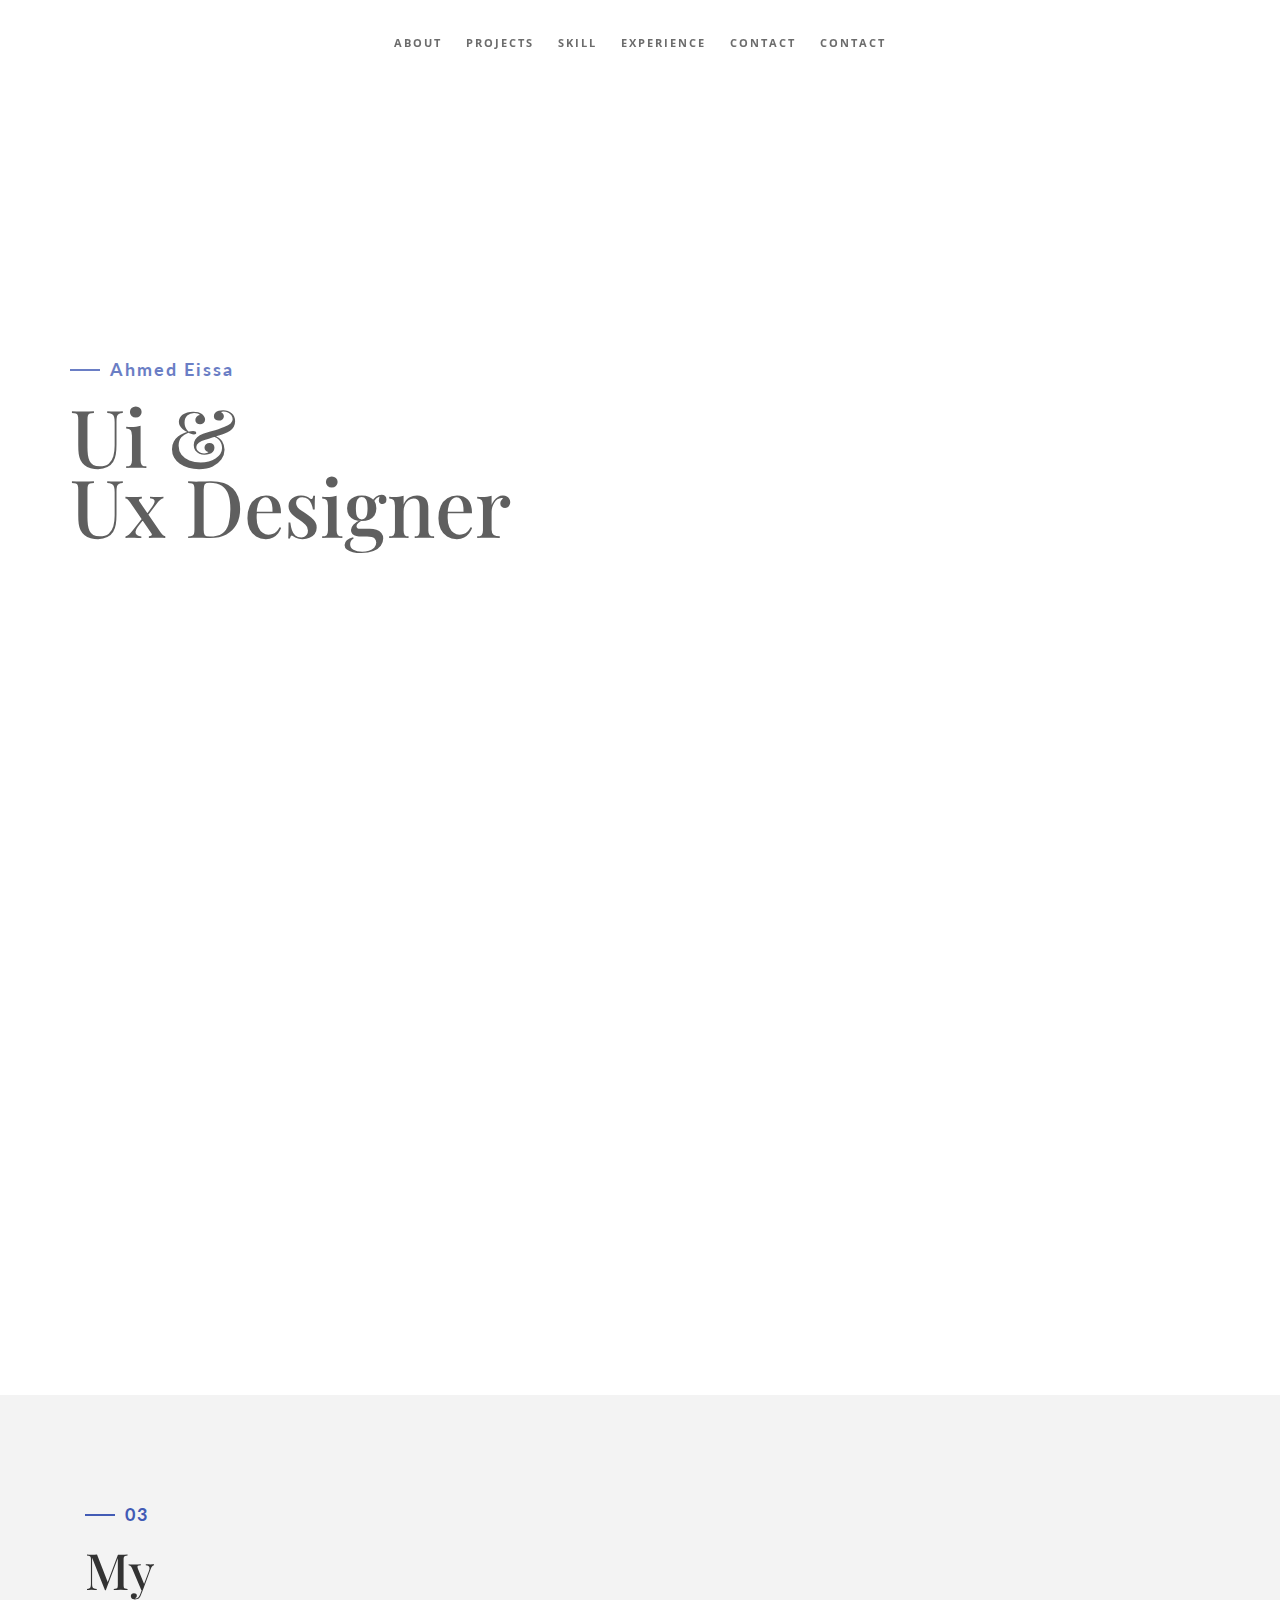
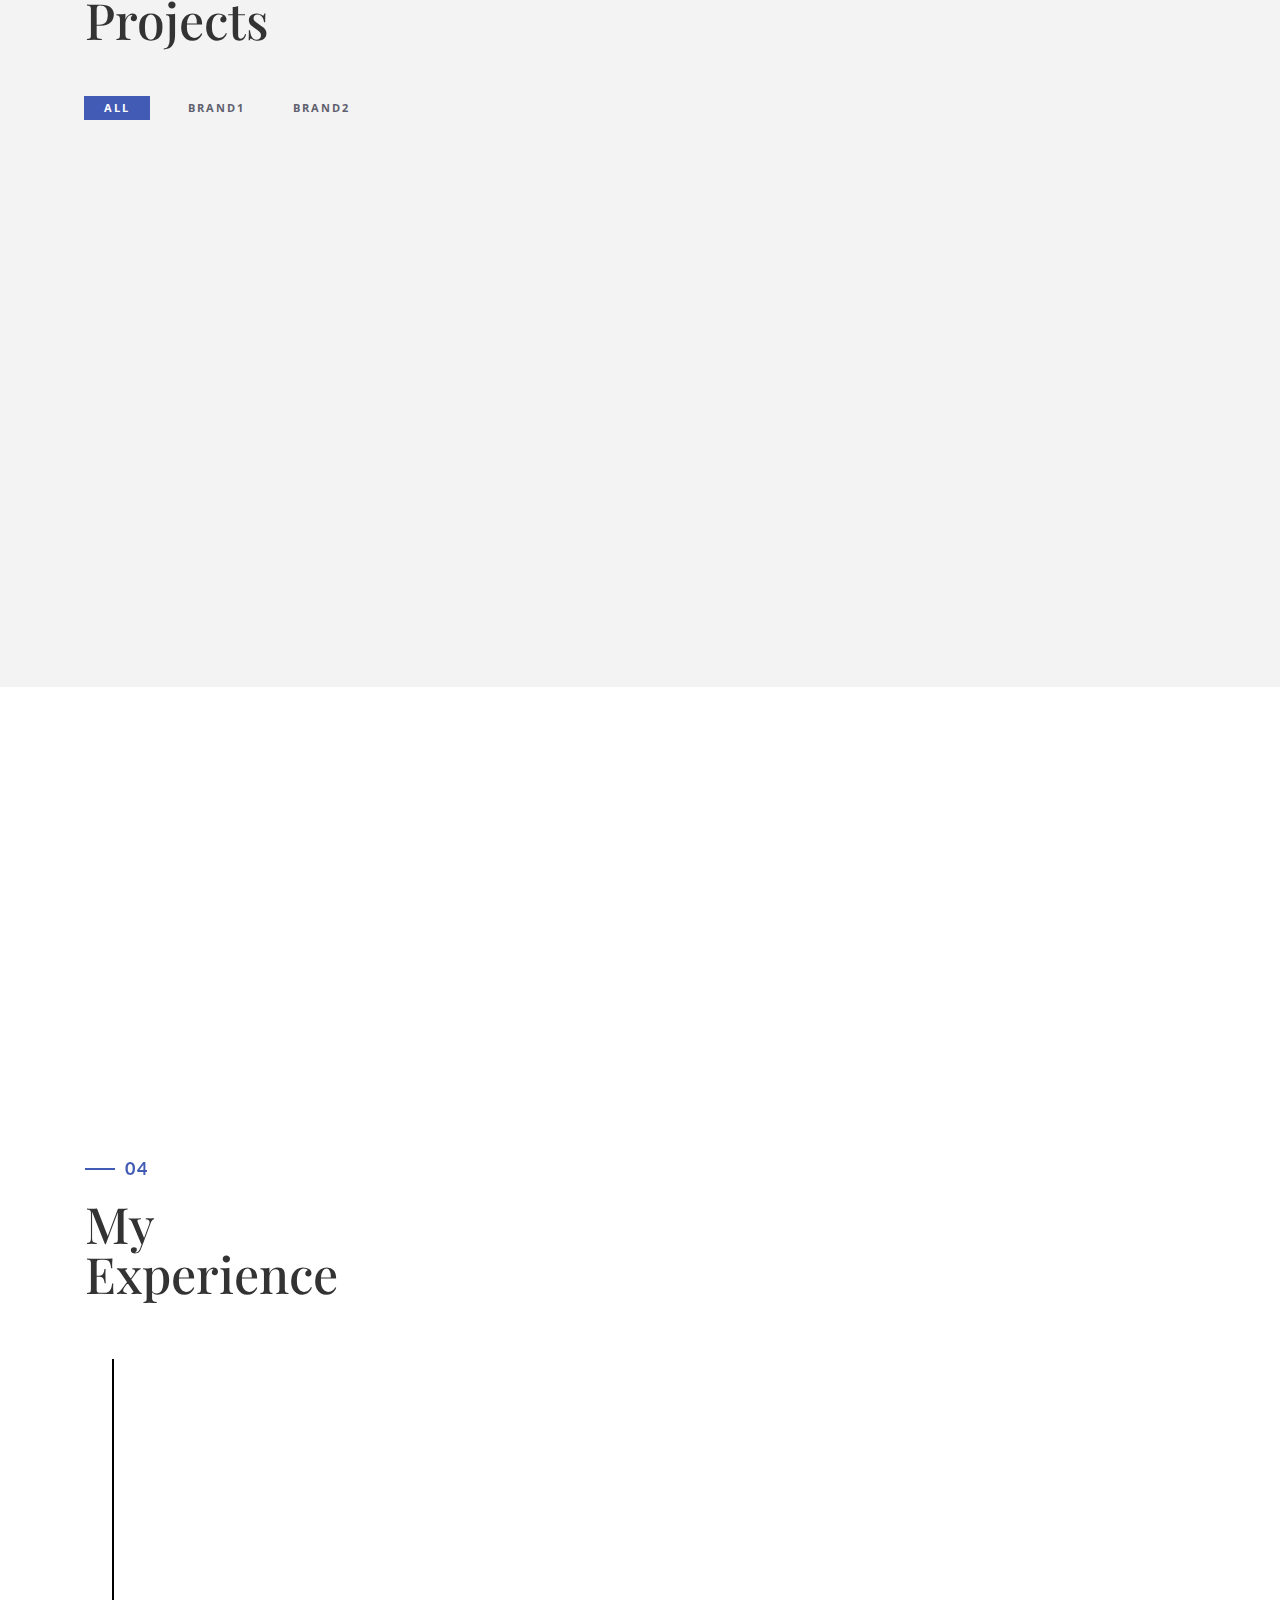
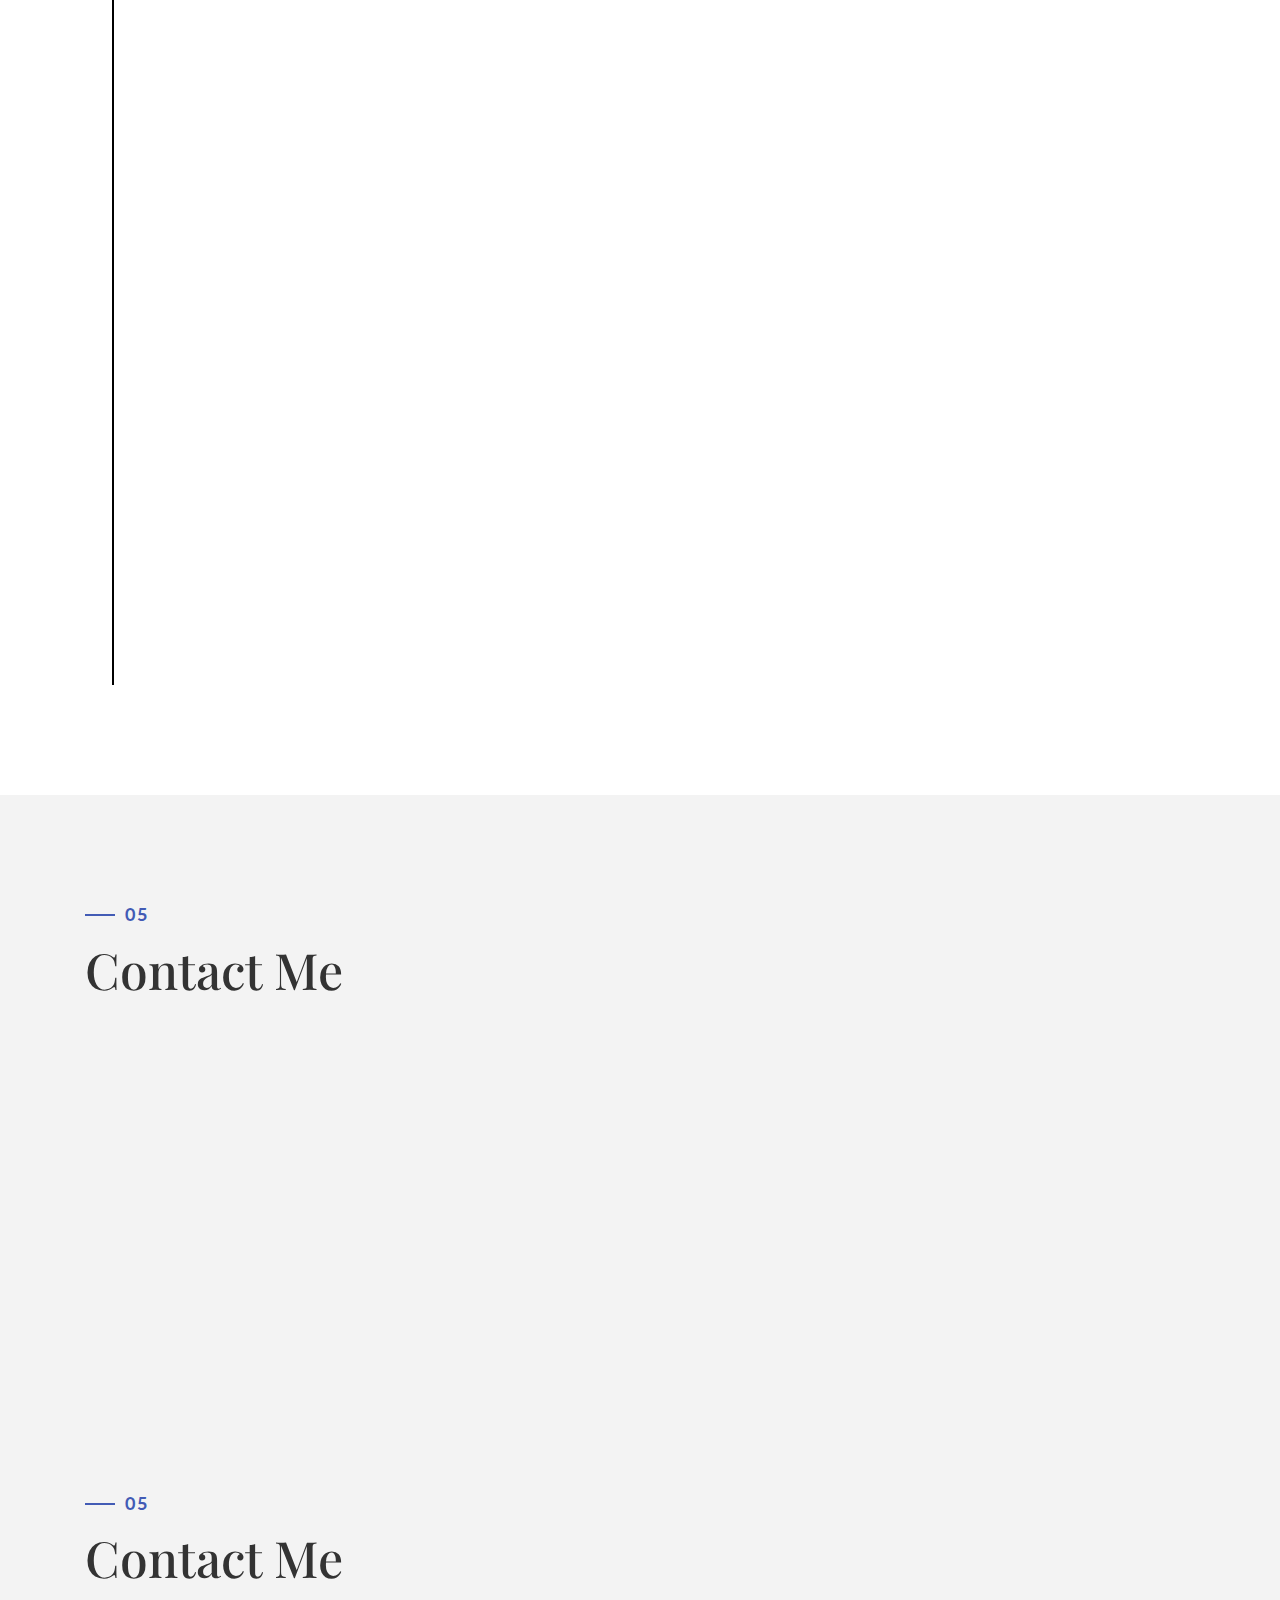
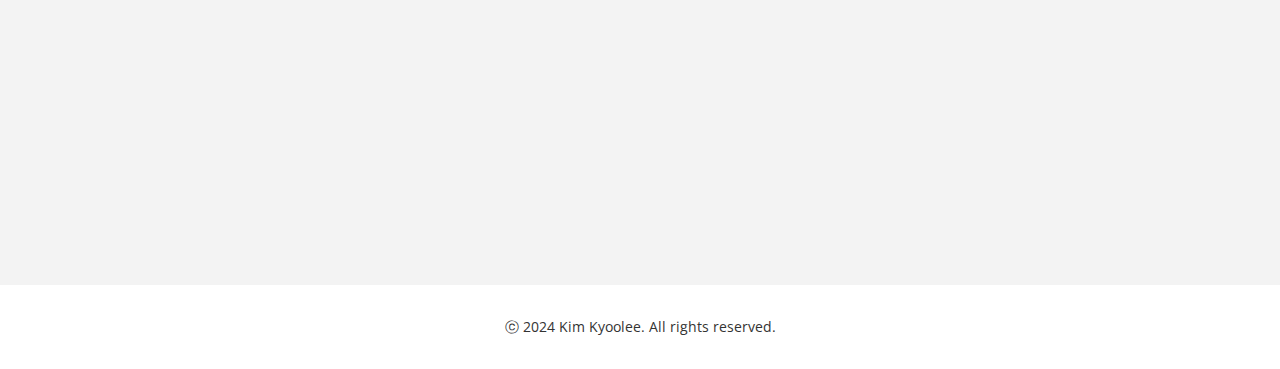
==== index.html @ 6d85e1d6 "Add files via upload" ====
<!DOCTYPE html>
<html lang="en">

<head>
    <meta charset="utf-8">
    <meta http-equiv="X-UA-Compatible" content="IE=edge">
    <meta name="viewport" content="width=device-width, initial-scale=1">
    <title>규리's portpolio</title>
    <link rel="icon" href="img/favicon.ico" type="image/x-icon">
    <!-- Bootstrap -->
    <link href="css/bootstrap.min.css" rel="stylesheet">
    <link href="ionicons/css/ionicons.min.css" rel="stylesheet">
    <link href="css/animate.min.css" rel="stylesheet">
    <link href="css/aos.css" rel="stylesheet">
    <!-- main style -->
    <link href="css/style.css" rel="stylesheet">
    <!-- HTML5 shim and Respond.js for IE8 support of HTML5 elements and media queries -->
    <!-- WARNING: Respond.js doesn't work if you view the page via file:// -->
    <!--[if lt IE 9]>
      <script src="https://oss.maxcdn.com/html5shiv/3.7.3/html5shiv.min.js"></script>
      <script src="https://oss.maxcdn.com/respond/1.4.2/respond.min.js"></script>
    <![endif]-->
</head>

<body>

    <!-- Preloader -->
    <div id="preloader">
        <div id="status">

            <div class="preloader" aria-busy="true" aria-label="Loading, please wait." role="progressbar">
            </div>

        </div>
    </div>
    <!-- ./Preloader -->
    
    <!-- header -->
    <header class="navbar-fixed-top">
        <nav>
            <ul>
                <li><a href="#about">About</a></li>
                <li><a href="#projects">projects</a></li>
                <li><a href="#skill">skill</a></li>
                <li><a href="#experience">experience</a></li>
                <li><a href="#contact">contact</a></li>    
                <li><a href="#contact">contact</a></li>
            </ul>
        </nav>
    </header>
    <!-- ./header -->
    
    <!-- home -->
    <div class="section" id="home" data-stellar-background-ratio="0.5">
        <div class="container">
            <div class="disply-table">
                <div class="table-cell" data-aos="fade-up" data-aos-delay="0">
                    <h4>Ahmed Eissa</h4>
                    <h1>Ui &<br /> Ux Designer</h1> </div>
            </div>
        </div>
    </div>
    <!-- ./home -->
    
    <!-- about -->
    <div class="section" id="about">
        <div class="container">
            <div class="col-md-6" data-aos="fade-up">
                <h4>01</h4>
                <h1 class="size-50">About me</h1>
                <div class="h-50"></div>
                <p>Appropriately maintain standards compliant total linkage with cutting-edge action items. Enthusiastically create seamless synergy rather than excellent value. Quickly promote premium strategic theme areas vis-a-vis.</p>
                <p>Appropriately maintain standards compliant total linkage with cutting-edge action items. Enthusiastically create seamless synergy rather than excellent value.</p>
                <div class="h-50"></div> <img src="img/Signature.svg" width="230" alt="" />
                <div class="h-50"></div>
            </div>
            <div class="col-md-6 about-img-div">
                <div class="about-border" data-aos="fade-up" data-aos-delay=".5"></div>
                <img src="./img/Untitled-1.jpg" width="400" class="img-responsive" alt="" align="right" data-aos="fade-right" data-aos-delay="0" />
                <img src="./img/Untitled-1.jpg" width="400" class="img-responsive" alt="" align="right" data-aos="fade-right" data-aos-delay="0" />
            </div>
        </div>
    </div>
    <!-- ./about -->


    
    <!-- projects -->
    <div class="section" id="projects">
        <div class="container">
            <div class="col-md-12">
                <h4>03</h4>
                <h1 class="size-50">My <br /> Projects</h1> 
            </div>
            <!-- main container -->
            <div class="main-container portfolio-inner clearfix">
                <!-- portfolio div -->
                <div class="portfolio-div">
                    <div class="portfolio">
                        <!-- portfolio_filter -->
                        <div class="categories-grid wow fadeInLeft">
                            <nav class="categories">
                                <ul class="portfolio_filter">
                                    <li><a href="" class="active" data-filter="*">All</a></li>
                                    <li><a href="" data-filter=".brand1">Brand1</a></li>
                                    <li><a href="" data-filter=".brand2">Brand2</a></li>
                                </ul>
                            </nav>
                        </div>
                        <!-- portfolio_filter -->
                        
                        <!-- portfolio_container -->
                        <div class="no-padding portfolio_container clearfix" data-aos="fade-up">
                            <!-- single work -->
                            <div class="col-md-12 brand1">
								<div class="col-md-4 col-sm-6">
									<div class="portfolio_item"> <img src="./img/brand01_hover.jpg" alt="image" class="img-responsive" />
										
									</div>
								</div>

								<div class="col-md-8 col-sm-6">
									<div class="portfolio_item"> 
										<div class="portfolio_item">
											<div class="portfolio-border clearfix">
												<div class="item_info">
													<h3>다원학</h3>
                                                    <span class="item_01">아시아 프리미엄 티 브랜드</span>
													<p>차 특유의 정적인 이미지를 트랜디하게 재구성한 차 브랜드입니다.</p>
													<div class="project_btn_box">
                                                        <a href="#" target="_blank" class="project_btn">Web Site</a>
													<a href="#" target="_blank" class="project_btn">BI&amp;BX Guide</a>
													<a href="#" target="_blank" class="project_btn">Web Guide</a>
													<a href="#" target="_blank" class="project_btn">E-Book</a>
													</div>
												</div>
											</div>
										</div>
									</div>
								</div>                          
							</div>
							<!-- end single work -->
							
							<!-- single work -->
							<div class="col-md-12 brand2">
                            
								<div class="col-md-4 col-sm-6">
									<div class="portfolio_item"> <img src="./img/brand02_hover.jpg" alt="image" class="img-responsive" />
										
									</div>
								</div>
								
								<div class="col-md-8 col-sm-6">
									<div class="portfolio_item"> 
										<div class="portfolio_item">
											<div class="portfolio-border clearfix">
												<div class="item_info">
													<h3>Brand2</h3>
                                                    <span class="item_02">부산 디저트 페스티벌</span>
													<p>부산시의 다채로운 디저트를 홍보하기 위한 축제입니다.</p>
													<div class="project_btn_box">
                                                        <a href="#" target="_blank" class="project_btn">Web Site</a>
													<a href="#" target="_blank" class="project_btn">BI&amp;BX Guide</a>
													<a href="#" target="_blank" class="project_btn">Web Guide</a>
                                                    <a href="#" target="_blank" class="project_btn">E-Book</a>
													</div>
												</div>
											</div>
										</div>
									</div>
								</div>
                            </div>
							<!-- end single work -->
                            
                        </div>
                        <!-- end portfolio_container -->
                    </div>
                    <!-- portfolio -->
                </div>
                <!-- end portfolio div -->
            </div>
            <!-- end main container -->
        </div>
    </div>
    <!-- ./projects -->
    <!-- skill -->
    <div class="section" id="skill">
        <div class="container">
            <div class="col-md-12" data-aos="fade-up">
                <h4>02</h4>
                <h1 class="size-50">Skill</h1>
                <div class="h-50"></div>
            </div>
            <div class="col-md-3" data-aos="fade-up">
                <div class="chart" data-percent="95" data-aos="fade-up" data-aos-duration="1000">
                    <span class="title"><b>95%</b> <br> Photoshop</span>
                </div>
            </div>
            <div class="col-md-3" data-aos="fade-up">
                <div class="chart" data-percent="95" data-aos="fade-up" data-aos-duration="1000">
                    <span class="title"><b>95%</b> <br> Illustrator</span>
                </div>
            </div>
            <div class="col-md-3" data-aos="fade-up">
                <div class="chart" data-percent="95" data-aos="fade-up" data-aos-duration="1000">
                    <span class="title"><b>90%</b> <br> InDesign</span>
                </div>
            </div>
            <div class="col-md-3" data-aos="fade-up">
                <div class="chart" data-percent="95" data-aos="fade-up" data-aos-duration="1000">
                    <span class="title"><b>80%</b> <br> PremirePro</span>
                </div>
            </div>
            <div class="col-md-3" data-aos="fade-up">
                <div class="chart" data-percent="95" data-aos="fade-up" data-aos-duration="1000">
                    <span class="title"><b>95%</b> <br> HTML5</span>
                </div>
            </div>
            <div class="col-md-3" data-aos="fade-up">
                <div class="chart" data-percent="95" data-aos="fade-up" data-aos-duration="1000">
                    <span class="title"><b>87%</b> <br> CSS3</span>
                </div>
            </div>
        </div>
    </div>
    <!-- ./skill -->
    <!-- experience  -->
    <div class="section" id="experience">
        <div class="container">
            <div class="col-md-12">
                <h4>04</h4>
                <h1 class="size-50">My <br /> Experience</h1>
                <div class="h-50"></div>
            </div>
            <div class="col-md-12">
                <ul class="timeline">
                    <li class="timeline-event" data-aos="fade-up">
                        <label class="timeline-event-icon"></label>
                        <div class="timeline-event-copy">
                            <p class="timeline-event-thumbnail">2024.05.16 - 2024.10.25</p>
                            <h3>나래디자인학원</h3>
                            <p><strong>UI/UX 웹디자인과정 수강</strong>
                                <br>졸업 후 평소 관심사에 따라 나래 디자인 학원에서 기초적인 브랜딩 및 웹 퍼블리싱 과정을 수료하였습니다.</p>
                        </div>
                    </li>
                    <li class="timeline-event" data-aos="fade-up" data-aos-delay=".2">
                        <label class="timeline-event-icon"></label>
                        <div class="timeline-event-copy">
                            <p class="timeline-event-thumbnail">2024.02.21</p>
                            <h3>동명대학교 미디어학부 수석 졸업</h3>
                            <p><strong>UI/UX 웹디자인과정 수강</strong>
                                <br>졸업 후 평소 관심사에 따라 나래 디자인 학원에서 기초적인 브랜딩 및 웹 퍼블리싱 과정을 수료하였습니다.</p>
                        </div>
                    </li>
                    <li class="timeline-event" data-aos="fade-up" data-aos-delay=".4">
                        <label class="timeline-event-icon"></label>
                        <div class="timeline-event-copy">
                            <p class="timeline-event-thumbnail">2023.06.01 ~ 12.31</p>
                            <h3>동명대학교 미디어학부 수석 졸업</h3>
                            <p><strong>글로벌콘텐츠학과 졸업</strong>
                                <br>동명대학교 미디어학부 대표로 총장상을 수상하였습니다.</p>
                        </div>
                    </li>
                    <li class="timeline-event" data-aos="fade-up" data-aos-delay=".4">
                        <label class="timeline-event-icon"></label>
                        <div class="timeline-event-copy">
                            <p class="timeline-event-thumbnail">2023.06.01 ~ 12.31</p>
                            <h3>부산 비영리 청년단체 더이상(The 이상)</h3>
                            <p><strong>홍보전략팀 활동</strong>
                                <br>단체 더 이상에서 인스타그램 피드 업로드 및 게시판 관리, 굿즈 제작을 하였습니다.</p>
                        </div>
                    </li>
                </ul>
            </div>
        </div>
    </div>
    <!-- ./experience -->	

        <!-- contact -->
        <div class="section" id="contact">
            <div class="container">
                <div class="col-md-12">
                    <h4>05</h4>
                    <h1 class="size-50">Contact Me</h1>
                    <div class="h-50"></div>
                </div>
                <div class="col-md-4" data-aos="fade-up">
                    <img src="./img/book01.jpg" width="400px" alt="">
                    <h3>Phone Number</h3>
                    <p>+20 5555 569 42</p>
                </div>
                <div class="col-md-4" data-aos="fade-up">
                    <img src="./img/book01.jpg" width="400px" alt="">
                    <h3>Adress</h3>
                    <p>부산광역시 중구 대청로</p>
                </div>
                <div class="col-md-4" data-aos="fade-up">
                    <img src="./img/book01.jpg" width="400px" alt="">
                    <h3>Email</h3>
                    <p>mail@info.me </p>
                </div>

                <div class="col-md-4" data-aos="fade-up">
                    <img src="./img/book01.jpg" width="400px" alt="">
                    <h3>Email</h3>
                    <p>mail@info.me </p>
                </div>
            </div>
        </div>
        <!-- ./contact -->

    <!-- contact -->
    <div class="section" id="contact">
        <div class="container">
            <div class="col-md-12">
                <h4>05</h4>
                <h1 class="size-50">Contact Me</h1>
                <div class="h-50"></div>
            </div>
            <div class="col-md-4" data-aos="fade-up">
                <i class="ion-android-phone-portrait"></i>
                <h3>Phone Number</h3>
                <p>+20 5555 569 42</p>
            </div>
            <div class="col-md-4" data-aos="fade-up">
                <i class="ion-ios-email"></i>
                <h3>Email</h3>
                <p>mail@info.me </p>
            </div>
            <div class="col-md-4" data-aos="fade-up">
                <!-- <i class="ion-android-home"></i> -->
                <h3>김규리</h3>
                <p>부산광역시 중구 대청로</p>
            </div>
        </div>
    </div>
    <!-- ./contact -->

    <!-- footer -->
    <div class="section" id="footer">
        <div class="container">
            <div class="col-md-12">
                <p>ⓒ 2024 Kim Kyoolee. All rights reserved.</p>
            </div>
        </div>
    </div>
    <!-- ./contact -->

    <!-- jQuery -->
    <script src="js/jquery.js"></script>
    <!--  plugins  -->
    <script src="js/bootstrap.min.js"></script>
    <script src="js/plugins.js"></script>
    <script src="js/aos.js"></script>
    <script src="js/jquery.form.js"></script>
    <script src="js/jquery.validate.min.js"></script>
    <script src="js/jquery.easypiechart.min.js"></script><!--차트 제이쿼리 소스-->

    <!--  main script  -->
    <script src="js/custom.js"></script>
</body>

</html>
---- css/style.css ----
/*
* Resume template
* Created by : Ahmed Essa
* website : www.ahmedessa.net
*/


/* Table of Content
==================================================
	- Google fonts & font family -
	- typography -
	- General -
    - Preloader -
	- Header -
    - home section -
    - About section -
    - projects section -
    - Skill section -
    - experience section -
    - Contact section -
    - Responsive media queries -
*/


/* Google fonts & font family
==================================================*/

@import 'https://fonts.googleapis.com/css?family=Lato:100,100i,300,300i,400,400i,700,700i,900,900i|Open+Sans:300,300i,400,400i,600,600i,700,700i,800,800i|Playfair+Display:400,400i,700,700i,900,900i';

/*
font-family: 'Playfair Display', serif;
font-family: 'Lato', sans-serif;
font-family: 'Open Sans', sans-serif;
*/


/* typography
==================================================*/

h1 {
    font-family: 'Playfair Display', serif;
    font-size: 80px;
    line-height: 70px;
}

h4 {
    font-family: 'Lato', sans-serif;
    text-transform: capitalize;
    letter-spacing: 2px;
    position: relative;
    color: #425BB5;
    margin-left: 40px;
    font-weight: 700;
}

h4:before {
    position: absolute;
    width: 30px;
    left: -40px;
    content: "";
    display: block;
    height: 2px;
    background: #425BB5;
    top: 9px;
}


/* General
==================================================*/

body {
    font-family: 'Open Sans', sans-serif;
    font-size: 14px;
    line-height: 24px;
}

.size-50 {
    font-size: 50px;
    line-height: 50px
}

.h-50 {
    height: 50px;
}


/* preloader
==================================================*/

#preloader {
    position: fixed;
    top: 0;
    left: 0;
    right: 0;
    bottom: 0;
    background-color: #fff;
    z-index: 10000
}

#status,
.preloader {
    top: 50%;
    left: 50%;
    position: absolute
}

#status {
    width: 100px;
    height: 100px;
    background-repeat: no-repeat;
    background-position: center;
    margin: -50px 0 0 -50px
}

.preloader {
    height: 40px;
    width: 40px;
    margin-top: -20px;
    margin-left: -20px
}

.preloader:before {
    content: "";
    display: block;
    position: absolute;
    left: -1px;
    top: -1px;
    height: 100%;
    width: 100%;
    -webkit-animation: rotation 1s linear infinite;
    animation: rotation 1s linear infinite;
    border: 2px solid #425BB5;
    border-top: 2px solid transparent;
    border-radius: 100%
}

.preloader>.icon {
    position: absolute;
    top: 50%;
    left: 50%;
    height: 25px;
    width: 10.6px;
    margin-top: -12.5px;
    margin-left: -5.3px;
    -webkit-animation: wink 1s ease-in-out infinite alternate;
    animation: wink 1s ease-in-out infinite alternate
}

@media only screen and (min-width:768px) {
    .preloader {
        height: 60px;
        width: 60px;
        margin-top: -30px;
        margin-left: -30px
    }
    .preloader:before {
        left: -2px;
        top: -2px;
        border-width: 2px
    }
    .preloader>.icon {
        height: 37.5px;
        width: 15.9px;
        margin-top: -18.75px;
        margin-left: -7.95px
    }
}

@media only screen and (min-width:1200px) {
    .preloader {
        height: 60px;
        width: 60px;
        margin-top: -30px;
        margin-left: -30px
    }
    .preloader>.icon {
        height: 50px;
        width: 21.2px;
        margin-top: -25px;
        margin-left: -10.6px
    }
}

@-webkit-keyframes rotation {
    from {
        -webkit-transform: rotate(0);
        transform: rotate(0)
    }
    to {
        -webkit-transform: rotate(359deg);
        transform: rotate(359deg)
    }
}

@keyframes rotation {
    from {
        -webkit-transform: rotate(0);
        transform: rotate(0)
    }
    to {
        -webkit-transform: rotate(359deg);
        transform: rotate(359deg)
    }
}

@-webkit-keyframes wink {
    from {
        opacity: 0
    }
    to {
        opacity: 1
    }
}

@keyframes wink {
    from {
        opacity: 0
    }
    to {
        opacity: 1
    }
}


/* Header
==================================================*/

header {
    text-align: center;
    -webkit-transition: all .5s;
    transition: all .5s;
    height: 65px;
}

nav ul {
    display: inline-block;
    padding-left: 0;
    list-style: none;
    padding: 20px;
    margin-bottom: 0;
    -webkit-transition: all .5s;
    transition: all .5s;
}

nav li {
    display: inline-block;
    margin: 10px;
}

nav li a {
    text-transform: uppercase;
    letter-spacing: 2px;
    color: #444;
    font-size: 11px;
    font-weight: bold;
}

.bg-nav {
    background: #fff;
    border-bottom: 1px solid #f3f3f3
}

.bg-nav ul {
    padding: 10px 0;
}

a:focus {
    color: #444;
    text-decoration: none;
}

a:hover {
    color: #425BB5;
    text-decoration: none;
}

a.active {
    color: #425BB5;
}




/* home section
==================================================*/

#home {
    background: url(../img/banner.jpg);
    /* background-size: cover; */
    height: 83vh;
}

.table-cell {
    display: table-cell;
    vertical-align: middle;
}

.disply-table {
    display: table;
    height: 100vh;
}


/* about section
==================================================*/

#about {
    padding: 100px 0;
}

.about-img-div img {
    margin: 0 auto;
}

.about-border {
    position: absolute;
    border: 10px solid #425BB5;
    width: 218px;
    height: 485px;
    top: 40px;
    left: 25px;
    z-index: -3
}


/* skill section
==================================================*/
#skill {
    padding: 100px 0;
}
.chart {
    width: 100%;
    text-align: center;
    position: relative;
}
.chart span.title{
    position: absolute;
    display: block; 
    width: 100%; 
    text-align: center; 
    top: 50%;
    transform: translateY(-50%);
}

.chart span.title b{
    font-size: 20px;
}


/* projects section
==================================================*/

#projects {
    padding: 100px 0;
    background: #f3f3f3;
}

.item_info span{
    font-size: 20px;
}

.item_01{
    color: #69836f;
}

.item_02{
    color: #ff8e9c;
}

.portfolio .categories-grid span {
    font-size: 30px;
    margin-bottom: 30px;
    display: inline-block;
}

.portfolio .categories-grid .categories ul li {
    list-style: none;
    margin: 20px 0;
}

.portfolio .categories-grid .categories ul li a {
    display: inline-block;
    color: #60606e;
    padding: 0 10px;
    margin: 0 14px;
    -webkit-transition: all .2s ease-in-out .2s;
    transition: all .2s ease-in-out .2s;
}

.portfolio .categories-grid .categories ul li a:hover,
.portfolio .categories-grid .categories ul li a:focus {
    text-decoration: none;
}

.portfolio .categories-grid .categories ul li a.active {
    background-color: #425BB5;
    padding: 0px 20px;
    color: white;
    text-decoration: none;
}

.portfolio_filter {
    padding-left: 0;
}

.portfolio_item {
    position: relative;
    overflow: hidden;
    display: block;
    margin-bottom: 30px;
}

.portfolio_item .portfolio_item_hover {
    position: absolute;
    top: 0px;
    left: 0px;
    height: 100%;
    width: 100%;
    background-color: #425BB5;
    -webkit-transform: translateY(100%);
    transform: translateY(100%);
    opacity: 0;
    -webkit-transition: all .2s ease-in-out;
    transition: all .2s ease-in-out;
    color: #333;
}

.portfolio_item .portfolio_item_hover .item_info {
    text-align: center;
    position: absolute;
    top: 50%;
    left: 50%;
    -webkit-transform: translate(-50%, -50%);
    transform: translate(-50%, -50%);
    padding: 10px;
    width: 100%;
    font-weight: bold;
}

.portfolio_item .portfolio_item_hover .item_info span {
    display: block;
    color: #fff;
    font-size: 18px;
    -webkit-transform: translateY(-100px);
    transform: translateY(-100px);
    -webkit-transition: all .3s ease-in-out .3s;
    transition: all .3s ease-in-out .3s;
    opacity: 0;
}

.portfolio_item .portfolio_item_hover .item_info em {
    font-style: normal;
    display: inline-block;
    background-color: #425BB5;
    padding: 5px 20px;
    color: #fff;
    margin-top: 10px;
    -webkit-transform: translateY(100px);
    transform: translateY(100px);
    -webkit-transition: all .3s ease-in-out .3s;
    transition: all .3s ease-in-out .3s;
    opacity: 0;
    font-size: 10px;
    letter-spacing: 2px;
}

.portfolio_item:hover .portfolio_item_hover {
    opacity: 1;
    -webkit-transform: translateX(0);
    transform: translateX(0);
}

.portfolio_item:hover .item_info em,
.portfolio_item:hover .item_info span {
    opacity: 1;
    -webkit-transform: translateX(0);
    transform: translateX(0);
}

.portfolio .categories-grid .categories ul li {
    float: left;
}

.portfolio .categories-grid .categories ul li a {
    padding: 0 10px;
    -webkit-transition: all .2s ease-in-out .2s;
    transition: all .2s ease-in-out .2s;
}

.portfolio_filter {
    padding-left: 0;
    display: inline-block;
    margin: 0 auto;
    text-align: center;
}

.portfolio-padding {
    padding: 50px 0;
}

.portfolio-inner {
    padding-bottom: 0 !important;
    padding-top: 55px;
}

.portfolio_container .col-md-12{
    padding-left:0;
	padding-right:0;
}
	
.project_btn{
    display:inline-block;
	padding:5px 20px;
	background:#23527c;
	color:#fff;
}

.project_btn:hover{
    color:#fff;
	background:skyblue;
}

.project_btn_box{
    text-align:left;
    /* padding-top:5px; */
}


/* experience section
==================================================*/

#experience {
    padding: 100px 0;
}

.experience-row {
    padding: 20px 0;
    border-bottom: 1px solid #ddd;
}

.experience-row h3 {
    font-family: 'Lato', sans-serif;
    text-transform: capitalize;
    letter-spacing: 2px;
    color: #425BB5;
    font-size: 16px;
    font-weight: bold
}

.experience-row p {
    color: #888;
    margin-top: 20px;
    font-size: 15px;
}

.experience-row .date {
    color: #000;
    font-size: 17px;
}

.timeline {
    padding-left: 0;
    list-style: none;
    position: relative;
}

.timeline:before {
    background-color: black;
    content: '';
    margin-left: -1px;
    position: absolute;
    top: 0;
    left: 2em;
    width: 2px;
    height: 100%;
}

.timeline-event {
    position: relative;
}

.timeline-event:hover .timeline-event-icon {
    -webkit-transform: rotate(-45deg);
    transform: rotate(-45deg);
    background-color: #425BB5;
}

.timeline-event:hover .timeline-event-thumbnail {
    box-shadow: inset 40em 0 0 0 #425BB5;
}

.timeline-event-copy {
    padding: 2em;
    position: relative;
    top: -1.875em;
    left: 4em;
    width: 100%;
}

.timeline-event-copy h3 {
    font-size: 1.75em;
}

.timeline-event-copy h4 {
    font-size: 1.2em;
    margin-bottom: 1.2em;
}

.timeline-event-copy strong {
    font-weight: 700;
}

.timeline-event-copy p:not(.timeline-event-thumbnail) {
    padding-bottom: 1.2em;
}

.timeline-event-icon {
    -webkit-transition: -webkit-transform 0.2s ease-in;
    transition: -webkit-transform 0.2s ease-in;
    transition: transform 0.2s ease-in;
    transition: transform 0.2s ease-in, -webkit-transform 0.2s ease-in;
    -webkit-transform: rotate(45deg);
    transform: rotate(45deg);
    background-color: #425BB5;
    outline: 10px solid #f3f3f3;
    display: block;
    margin: 0.5em 0.5em 0.5em -0.5em;
    position: absolute;
    top: 0;
    left: 2em;
    width: 1em;
    height: 1em;
}

.timeline-event-thumbnail {
    -moz-transition: box-shadow 0.5s ease-in 0.1s;
    -o-transition: box-shadow 0.5s ease-in 0.1s;
    -webkit-transition: box-shadow 0.5s ease-in;
    -webkit-transition-delay: 0.1s;
    -webkit-transition: box-shadow 0.5s ease-in 0.1s;
    transition: box-shadow 0.5s ease-in 0.1s;
    color: white;
    font-size: 12px;
    font-weight: bold;
    background-color: black;
    box-shadow: inset 0 0 0 0em #425BB5;
    display: inline-block;
    margin-bottom: 1.2em;
    padding: 0.25em 1em 0.2em 1em;
}


/* contact
==================================================*/

#contact {
    padding: 100px 0;
    background: #f3f3f3
}

#contact-form input,
#contact-form textarea {
    height: 50px;
    margin-bottom: 10px;
    border-radius: 0;
}

#contact-form label {
    display: block;
    margin-bottom: .2em;
    font-size: 13px;
    line-height: 13px;
    font-size: 1.3rem;
    line-height: 1.3rem;
    color: #000;
}

#contact-form label.error {
    margin-top: 10px;
    margin-bottom: 1em;
    font-size: 12px;
    line-height: 12px;
    font-size: 1.2rem;
    line-height: 1.2rem;
    color: #D33E43;
    margin-left: 10px
}
#contact .col-md-4{
    text-align: center;
}
#contact i{
    font-size: 50px;
}

.col-md-4 img{
    width: 19vw;
}
/* footer
==================================================*/

#footer{
    padding: 30px 0;
}
#footer p{
    margin-bottom: 0;
    text-align: center;
}


/* Responsive media queries
==================================================*/

@media (max-width: 991px) {
    .portfolio .categories-grid .categories ul li a {
        padding: 0 2px;
    }
	.project_btn{
		margin:2px;
	}
}

@media (max-width: 768px) {
    .timeline-event-copy {
        width: 90%;
        left: 2em;
    }
}

@media (max-width: 500px) {
    h1 {
        font-family: 'Playfair Display', serif;
        font-size: 50px;
        line-height: 50px;
    }
    #home,
    .disply-table {
        height: 600px;
    }
    .about-border {
        width: 265px;
    }
    .portfolio .categories-grid .categories ul li {
        list-style: none;
        margin: 10px 0;
    }
}

@media (max-width: 425px) {
    nav ul{
        padding: 20px 0;
    }
    nav li {
        margin: 6px;
    }
    nav li a {
        font-size: 10px;
    }
}

@media (max-width: 374px) {
    nav ul{
        width: 100%;
    }
    nav{
        display: none;
    }
    .about-border {
        display: none;
    }
}

@media (max-width: 320px) {
    header{
        height: auto;
    }
}
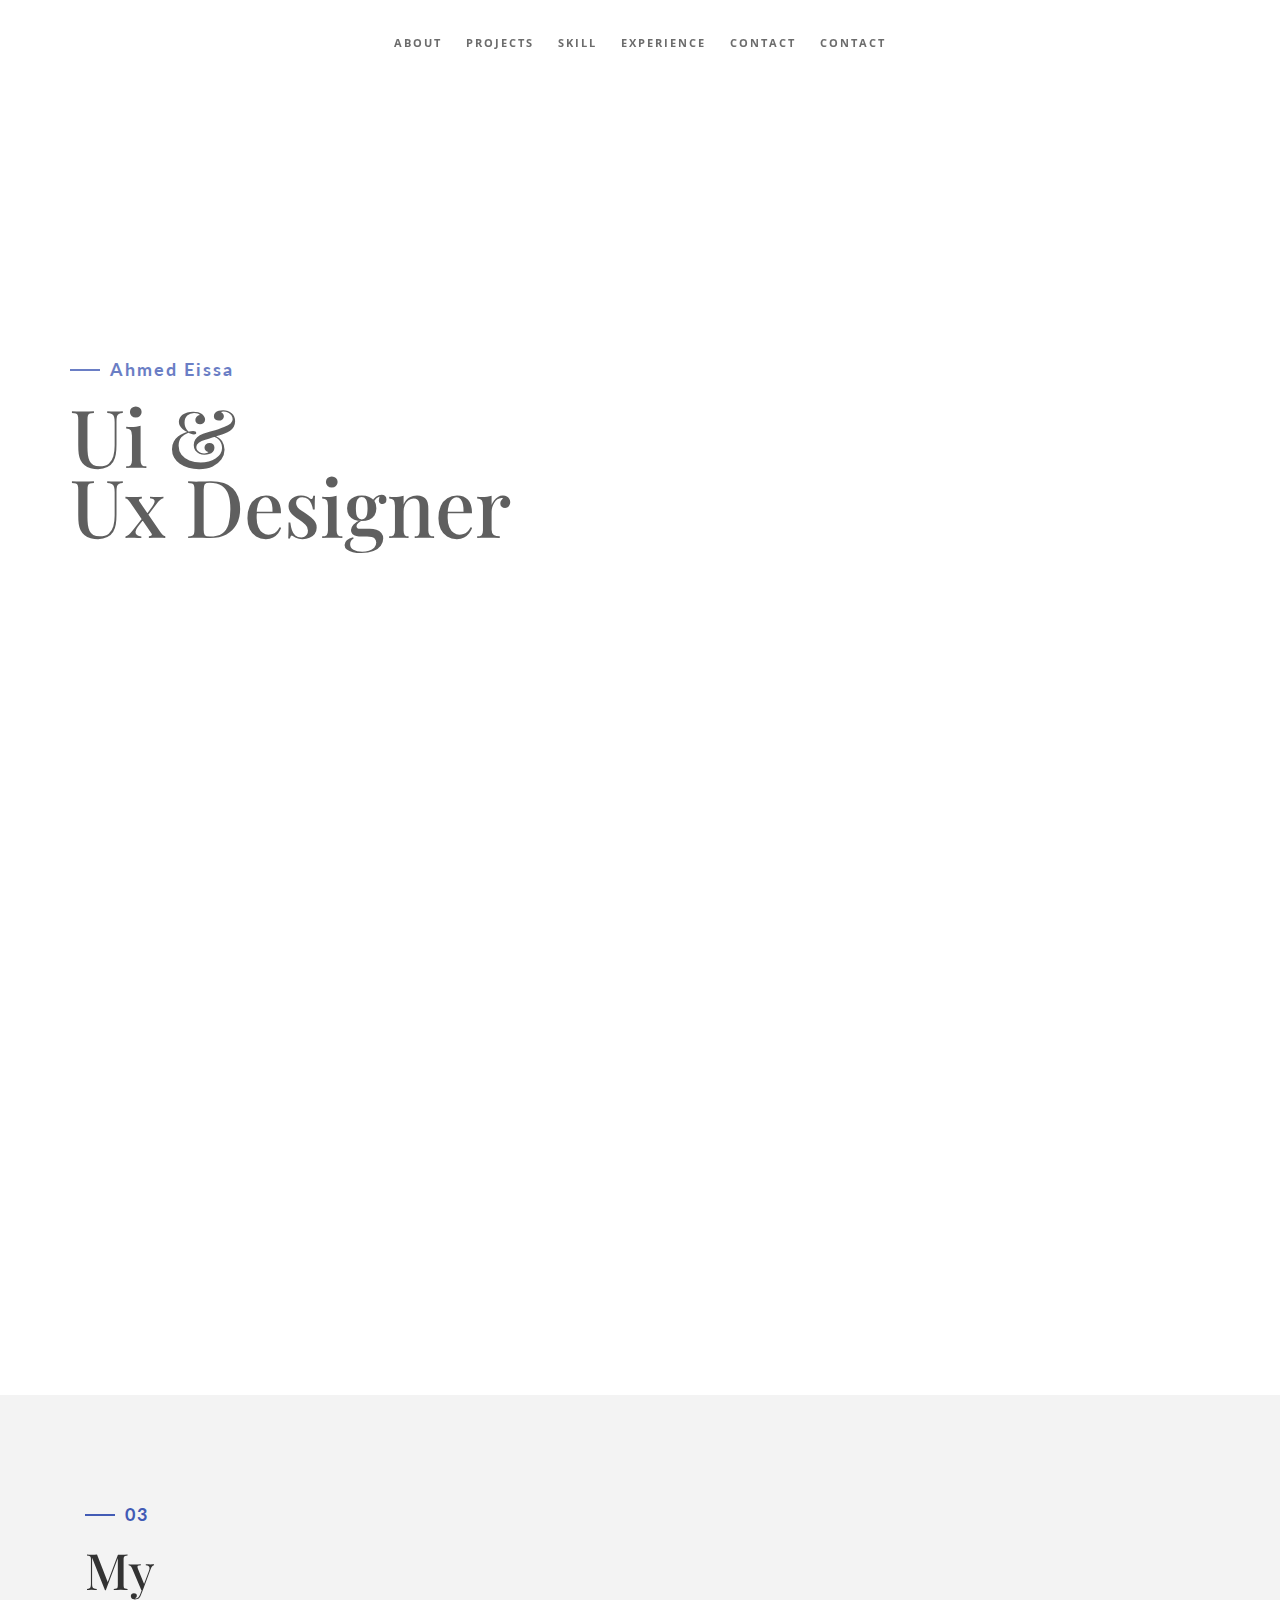
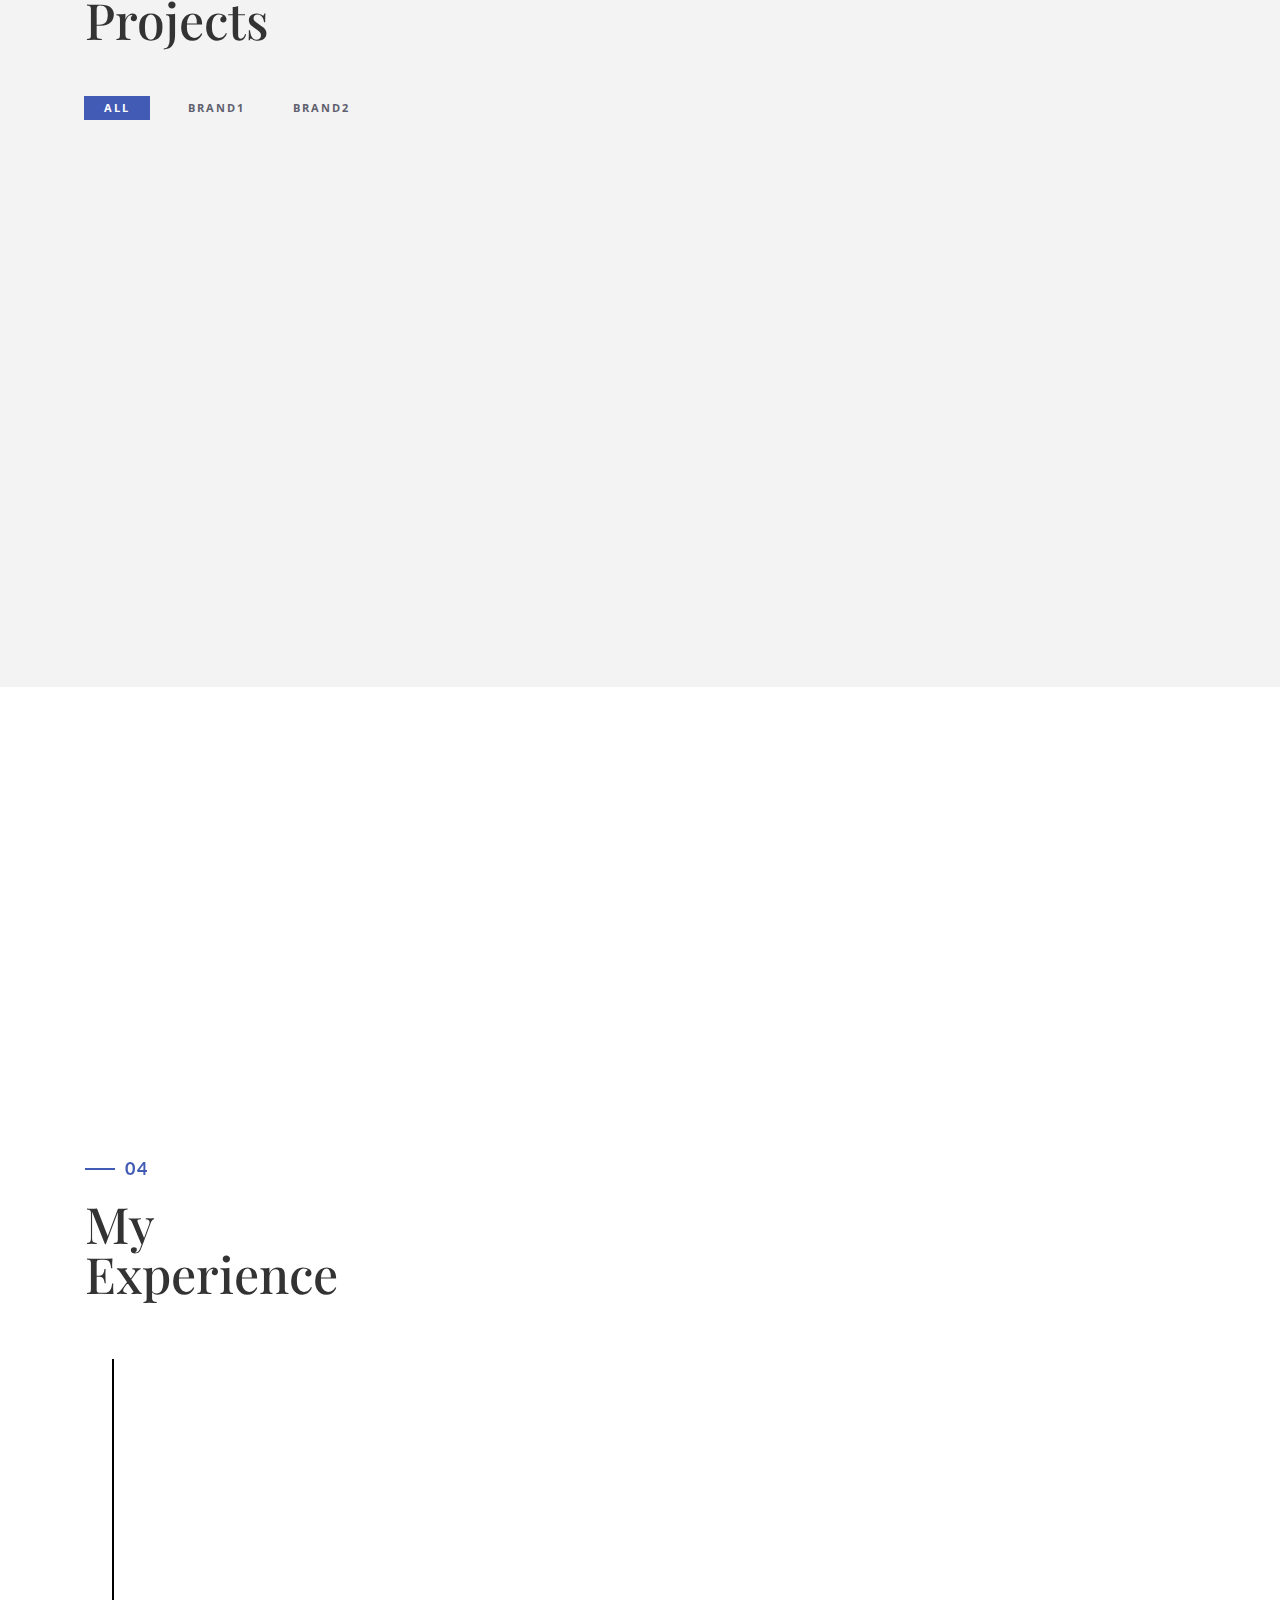
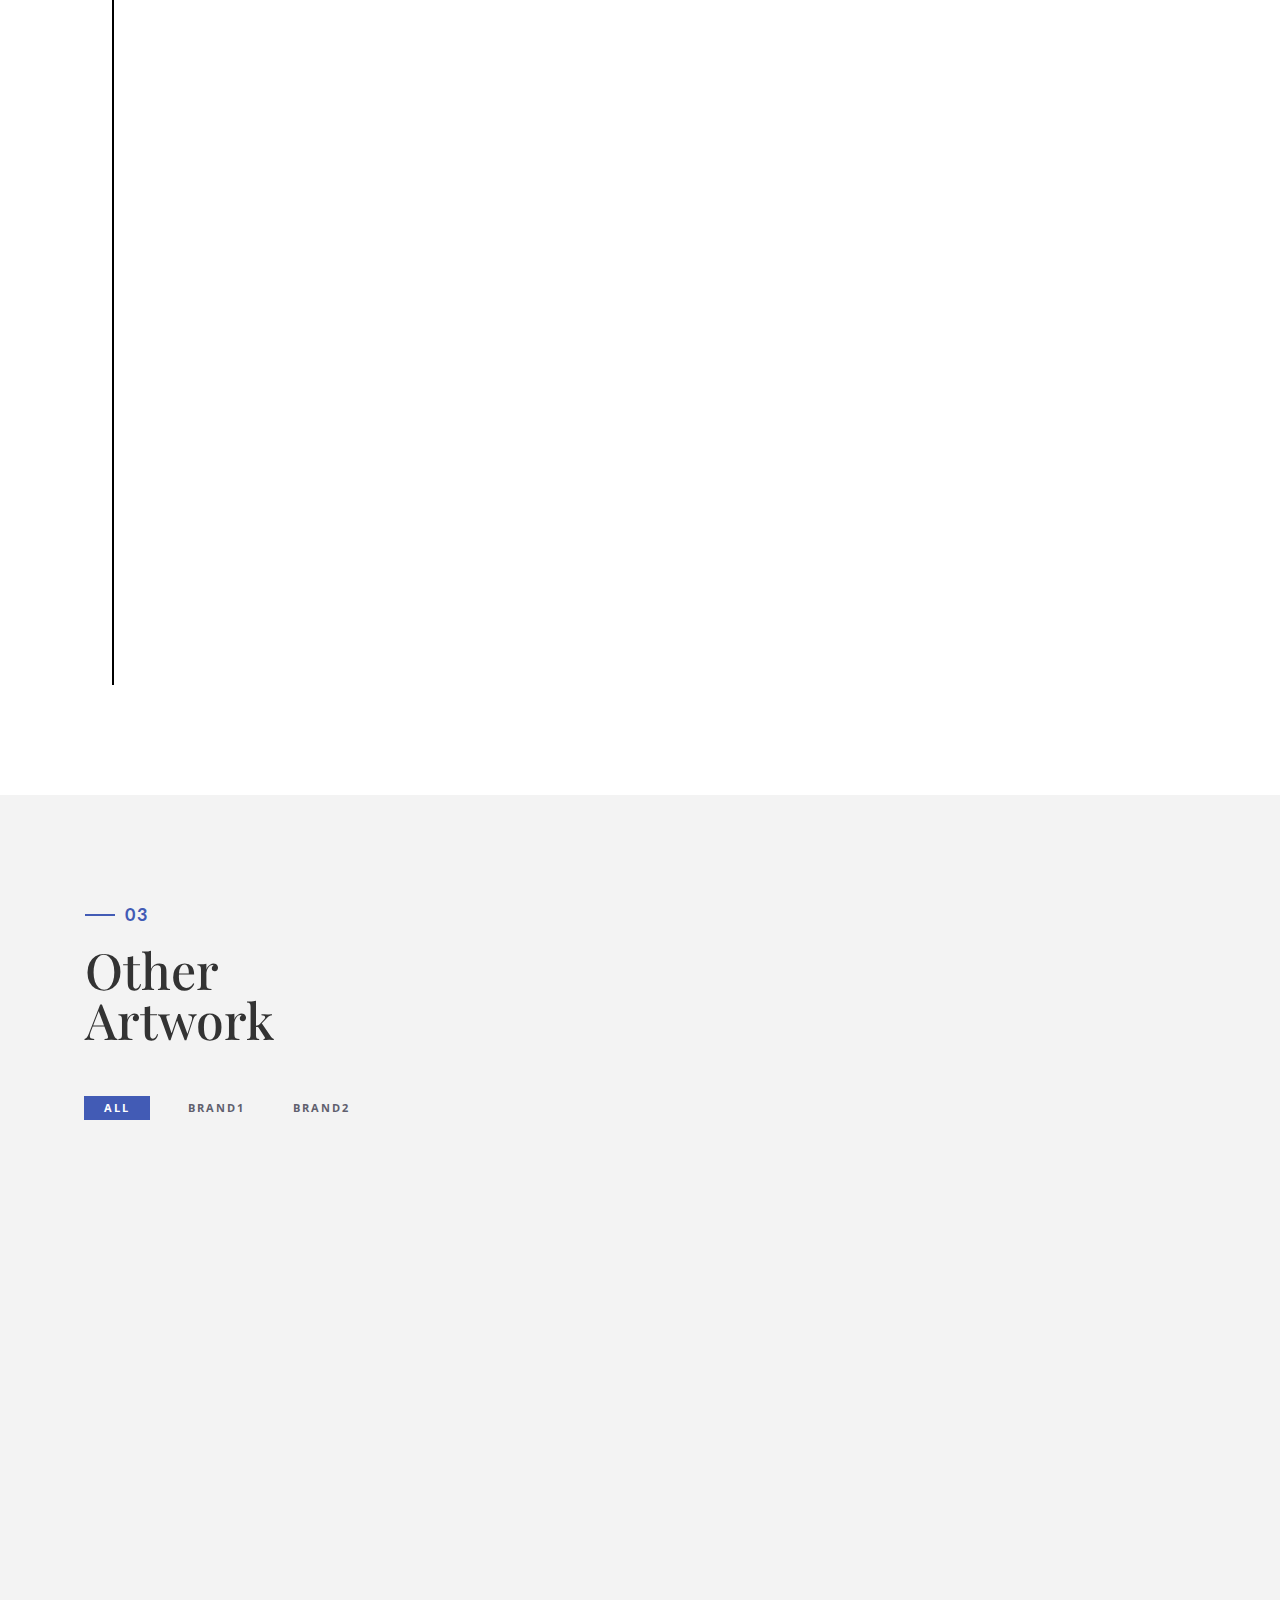
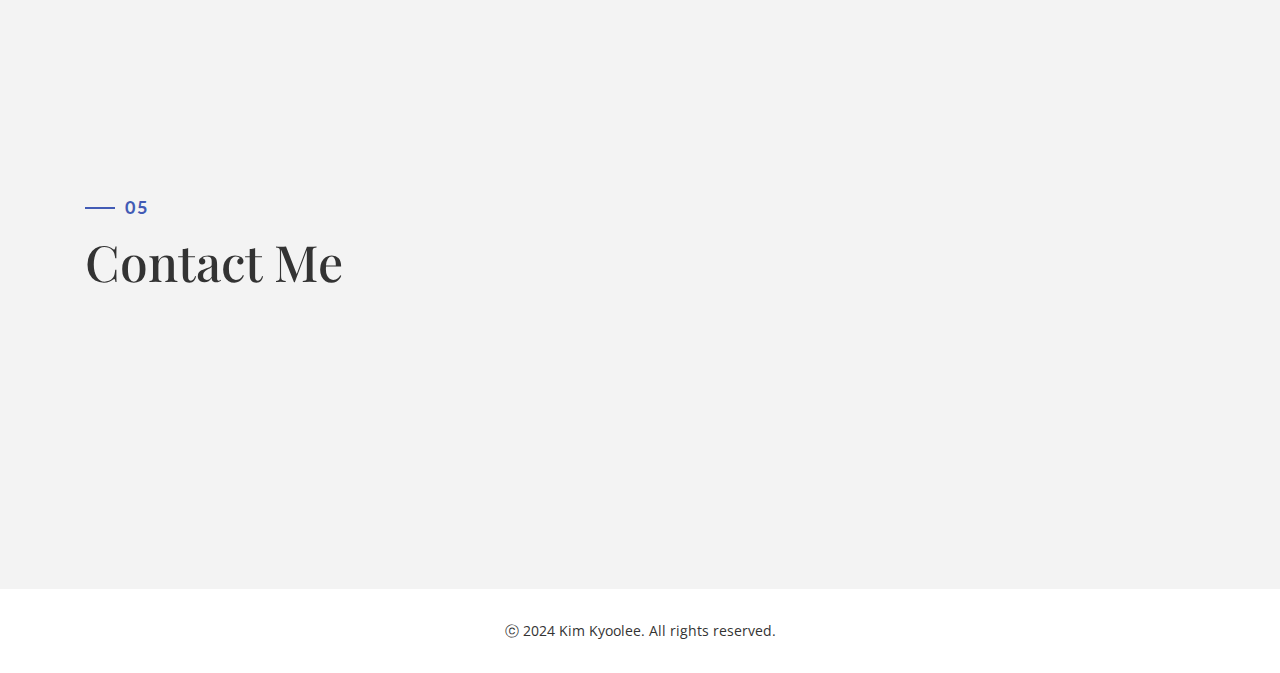
==== commit e62ce361: "Add files via upload" ====
--- a/index.html
+++ b/index.html
@@ -129,9 +129,9 @@
 													<p>차 특유의 정적인 이미지를 트랜디하게 재구성한 차 브랜드입니다.</p>
 													<div class="project_btn_box">
                                                         <a href="#" target="_blank" class="project_btn">Web Site</a>
-													<a href="#" target="_blank" class="project_btn">BI&amp;BX Guide</a>
-													<a href="#" target="_blank" class="project_btn">Web Guide</a>
-													<a href="#" target="_blank" class="project_btn">E-Book</a>
+													<a href="./guide/bibx_guide/guide.html" target="_blank" class="project_btn">BI&amp;BX Guide</a>
+													<a href="./guide/web_guide/guide.html" target="_blank" class="project_btn">Web Guide</a>
+													<a href="./e-book/brand1/samples/basic/index.html" target="_blank" class="project_btn">E-Book</a>
 													</div>
 												</div>
 											</div>
@@ -183,6 +183,8 @@
         </div>
     </div>
     <!-- ./projects -->
+
+
     <!-- skill -->
     <div class="section" id="skill">
         <div class="container">
@@ -224,6 +226,7 @@
         </div>
     </div>
     <!-- ./skill -->
+
     <!-- experience  -->
     <div class="section" id="experience">
         <div class="container">
@@ -276,38 +279,104 @@
     </div>
     <!-- ./experience -->	
 
-        <!-- contact -->
-        <div class="section" id="contact">
+        <!-- projects -->
+        <div class="section" id="projects">
             <div class="container">
                 <div class="col-md-12">
-                    <h4>05</h4>
-                    <h1 class="size-50">Contact Me</h1>
-                    <div class="h-50"></div>
-                </div>
-                <div class="col-md-4" data-aos="fade-up">
-                    <img src="./img/book01.jpg" width="400px" alt="">
-                    <h3>Phone Number</h3>
-                    <p>+20 5555 569 42</p>
-                </div>
-                <div class="col-md-4" data-aos="fade-up">
-                    <img src="./img/book01.jpg" width="400px" alt="">
-                    <h3>Adress</h3>
-                    <p>부산광역시 중구 대청로</p>
-                </div>
-                <div class="col-md-4" data-aos="fade-up">
-                    <img src="./img/book01.jpg" width="400px" alt="">
-                    <h3>Email</h3>
-                    <p>mail@info.me </p>
-                </div>
-
-                <div class="col-md-4" data-aos="fade-up">
-                    <img src="./img/book01.jpg" width="400px" alt="">
-                    <h3>Email</h3>
-                    <p>mail@info.me </p>
-                </div>
-            </div>
-        </div>
-        <!-- ./contact -->
+                    <h4>03</h4>
+                    <h1 class="size-50">Other <br /> Artwork</h1> 
+                </div>
+                <!-- main container -->
+                <div class="main-container portfolio-inner clearfix">
+                    <!-- portfolio div -->
+                    <div class="portfolio-div">
+                        <div class="portfolio">
+                            <!-- portfolio_filter -->
+                            <div class="categories-grid wow fadeInLeft">
+                                <nav class="categories">
+                                    <ul class="portfolio_filter">
+                                        <li><a href="" class="active" data-filter="*">All</a></li>
+                                        <li><a href="" data-filter=".brand1">Brand1</a></li>
+                                        <li><a href="" data-filter=".brand2">Brand2</a></li>
+                                    </ul>
+                                </nav>
+                            </div>
+                            <!-- portfolio_filter -->
+                            
+                            <!-- portfolio_container -->
+                            <div class="no-padding portfolio_container clearfix" data-aos="fade-up">
+                                <!-- single work -->
+                                <div class="col-md-12 brand1">
+                                    <div class="col-md-4 col-sm-6">
+                                        <div class="portfolio_item"> <img src="./img/brand01_hover.jpg" alt="image" class="img-responsive" />
+                                            
+                                        </div>
+                                    </div>
+    
+                                    <div class="col-md-8 col-sm-6">
+                                        <div class="portfolio_item"> 
+                                            <div class="portfolio_item">
+                                                <div class="portfolio-border clearfix">
+                                                    <div class="item_info">
+                                                        <h3>다원학</h3>
+                                                        <span class="item_01">아시아 프리미엄 티 브랜드</span>
+                                                        <p>차 특유의 정적인 이미지를 트랜디하게 재구성한 차 브랜드입니다.</p>
+                                                        <div class="project_btn_box">
+                                                            <a href="#" target="_blank" class="project_btn">Web Site</a>
+                                                        <a href="./guide/bibx_guide/guide.html" target="_blank" class="project_btn">BI&amp;BX Guide</a>
+                                                        <a href="./guide/web_guide/guide.html" target="_blank" class="project_btn">Web Guide</a>
+                                                        <a href="./e-book/brand1/samples/basic/index.html" target="_blank" class="project_btn">E-Book</a>
+                                                        </div>
+                                                    </div>
+                                                </div>
+                                            </div>
+                                        </div>
+                                    </div>                          
+                                </div>
+                                <!-- end single work -->
+                                
+                                <!-- single work -->
+                                <div class="col-md-12 brand2">
+                                
+                                    <div class="col-md-4 col-sm-6">
+                                        <div class="portfolio_item"> <img src="./img/brand02_hover.jpg" alt="image" class="img-responsive" />
+                                            
+                                        </div>
+                                    </div>
+                                    
+                                    <div class="col-md-8 col-sm-6">
+                                        <div class="portfolio_item"> 
+                                            <div class="portfolio_item">
+                                                <div class="portfolio-border clearfix">
+                                                    <div class="item_info">
+                                                        <h3>Brand2</h3>
+                                                        <span class="item_02">부산 디저트 페스티벌</span>
+                                                        <p>부산시의 다채로운 디저트를 홍보하기 위한 축제입니다.</p>
+                                                        <div class="project_btn_box">
+                                                            <a href="#" target="_blank" class="project_btn">Web Site</a>
+                                                        <a href="#" target="_blank" class="project_btn">BI&amp;BX Guide</a>
+                                                        <a href="#" target="_blank" class="project_btn">Web Guide</a>
+                                                        <a href="#" target="_blank" class="project_btn">E-Book</a>
+                                                        </div>
+                                                    </div>
+                                                </div>
+                                            </div>
+                                        </div>
+                                    </div>
+                                </div>
+                                <!-- end single work -->
+                                
+                            </div>
+                            <!-- end portfolio_container -->
+                        </div>
+                        <!-- portfolio -->
+                    </div>
+                    <!-- end portfolio div -->
+                </div>
+                <!-- end main container -->
+            </div>
+        </div>
+        <!-- ./projects -->
 
     <!-- contact -->
     <div class="section" id="contact">
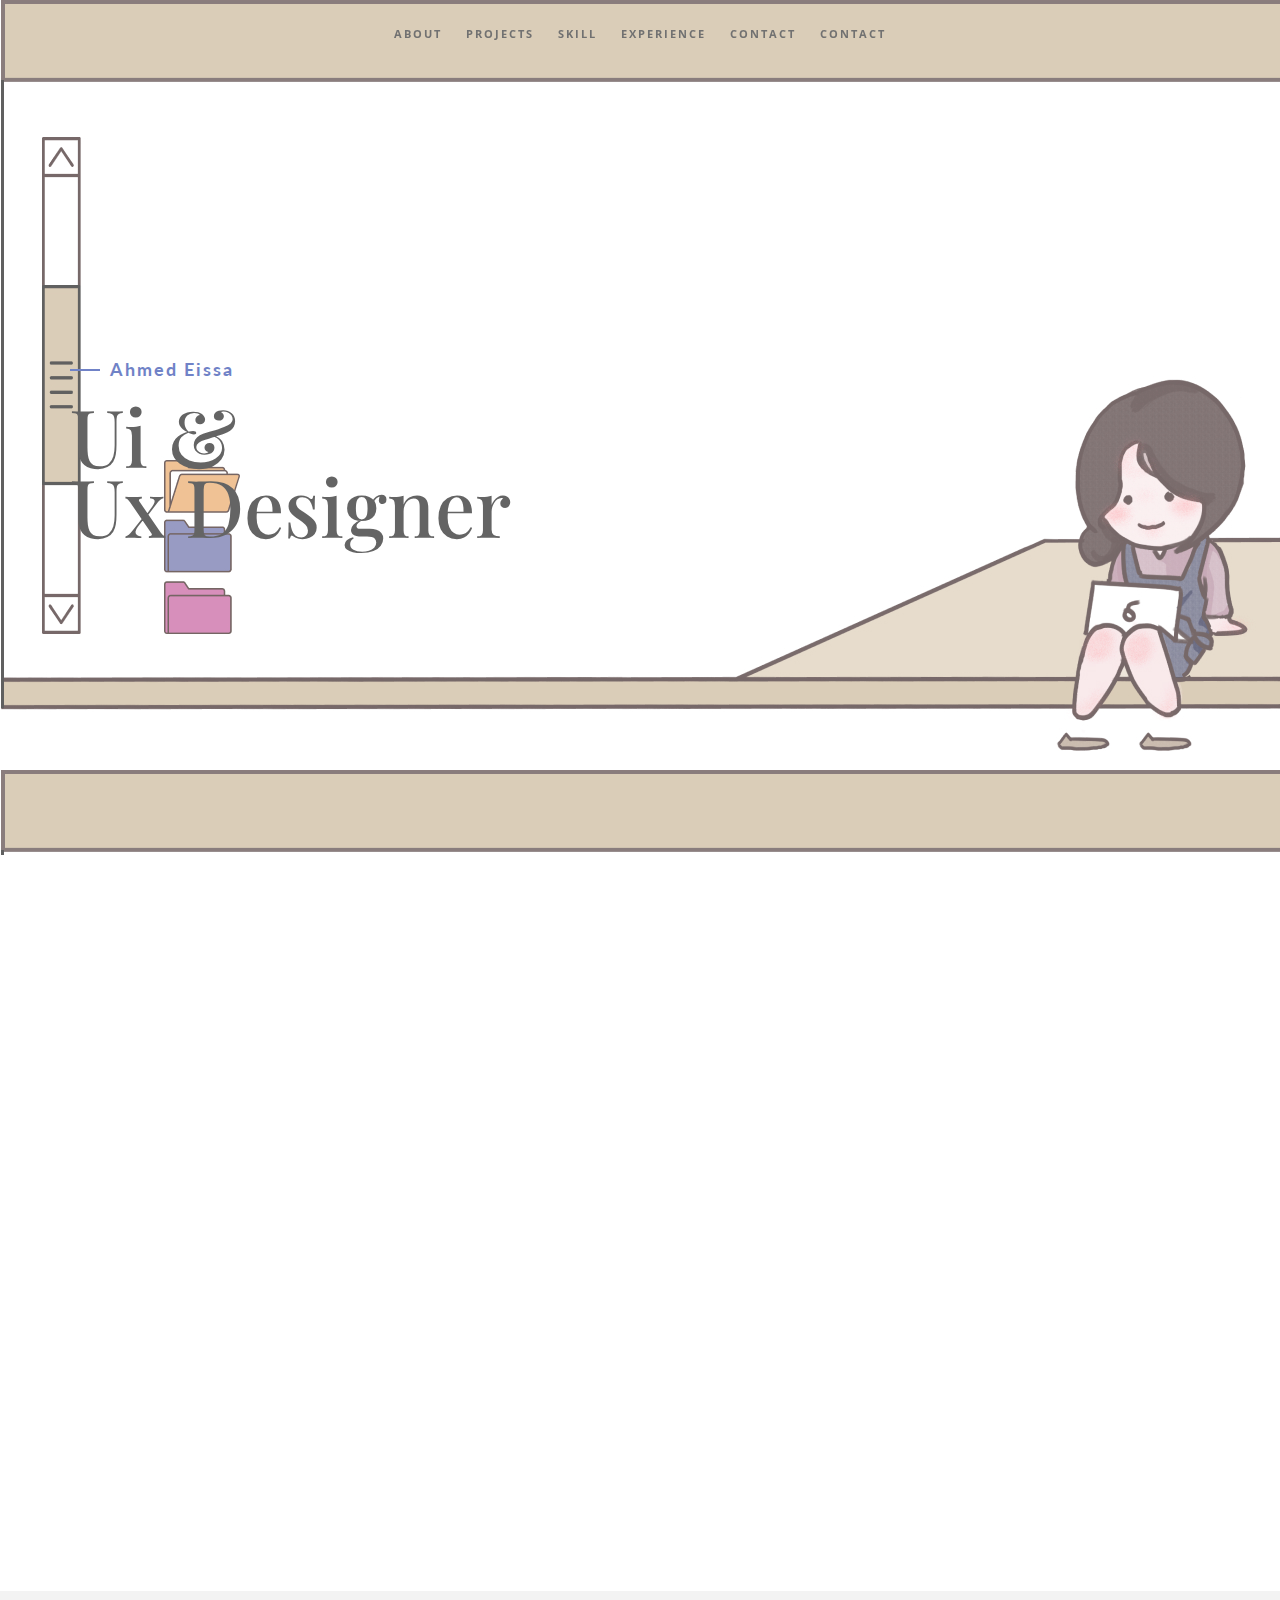
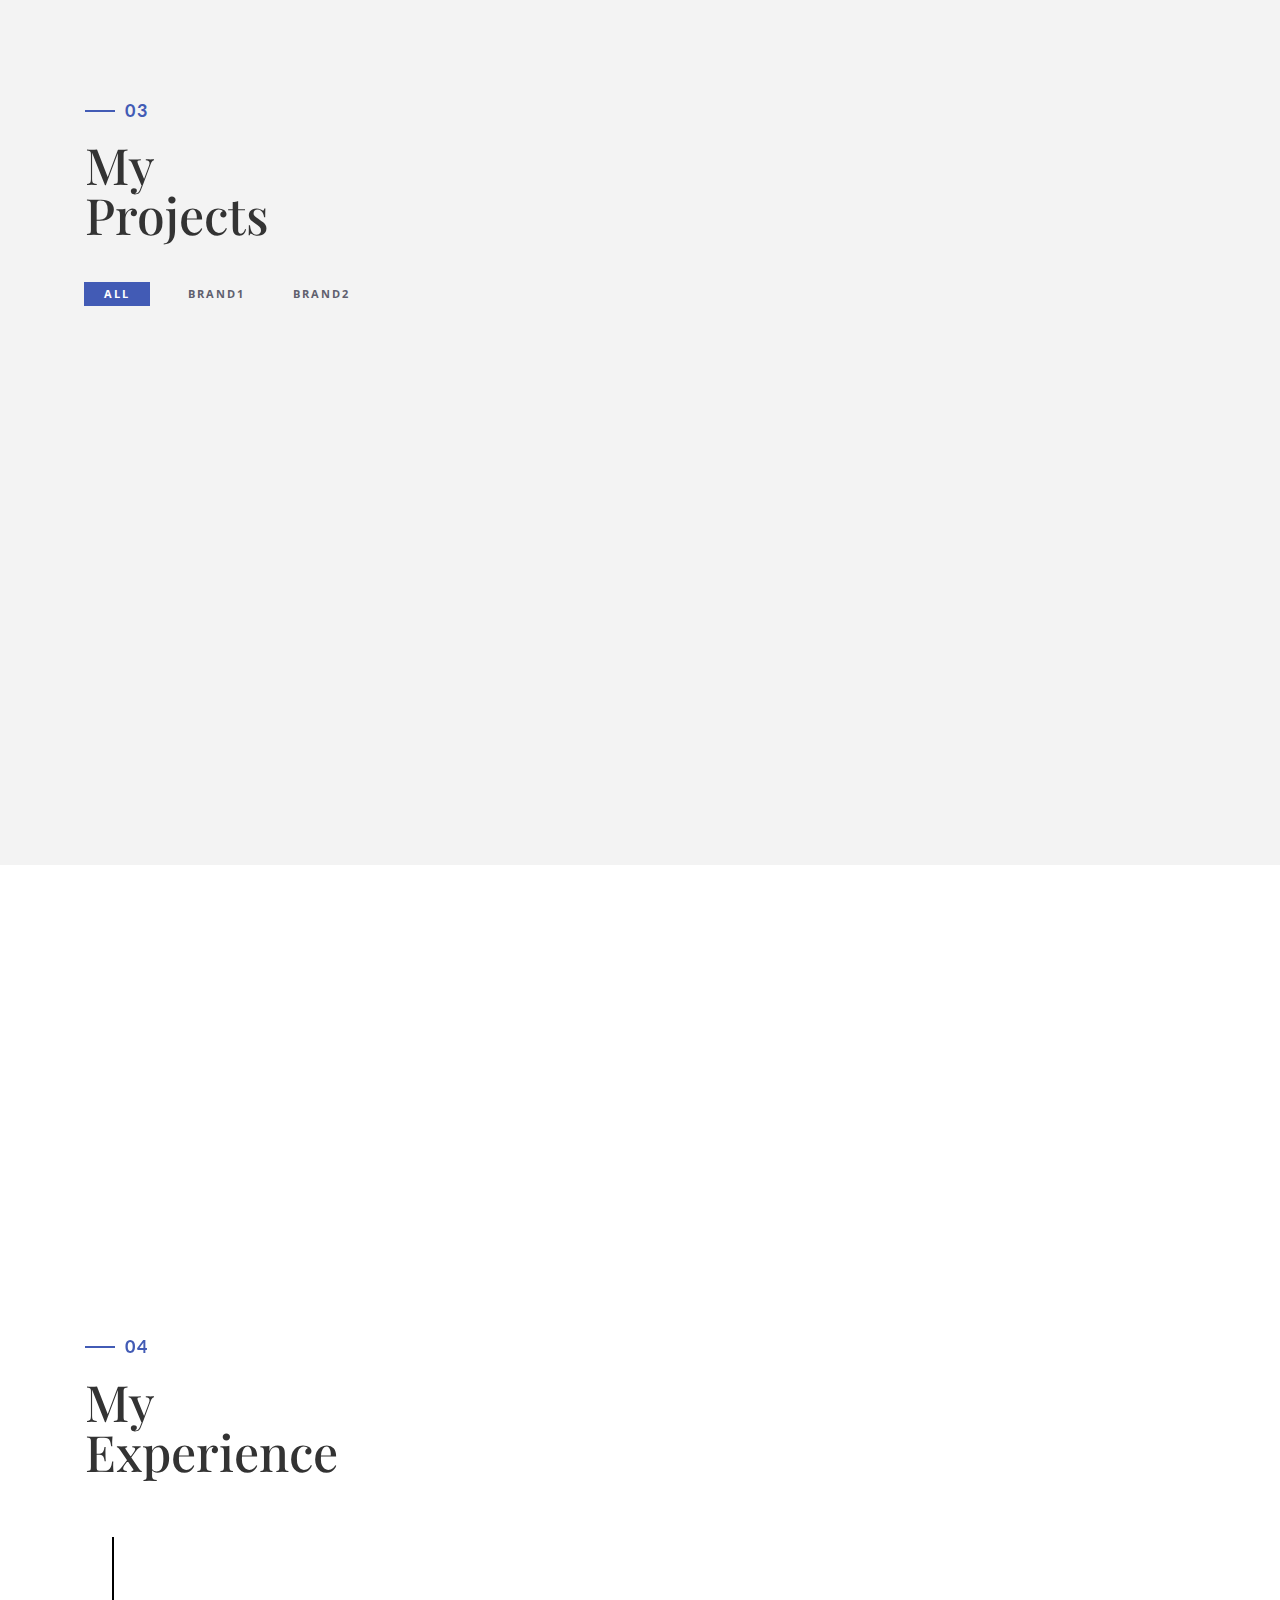
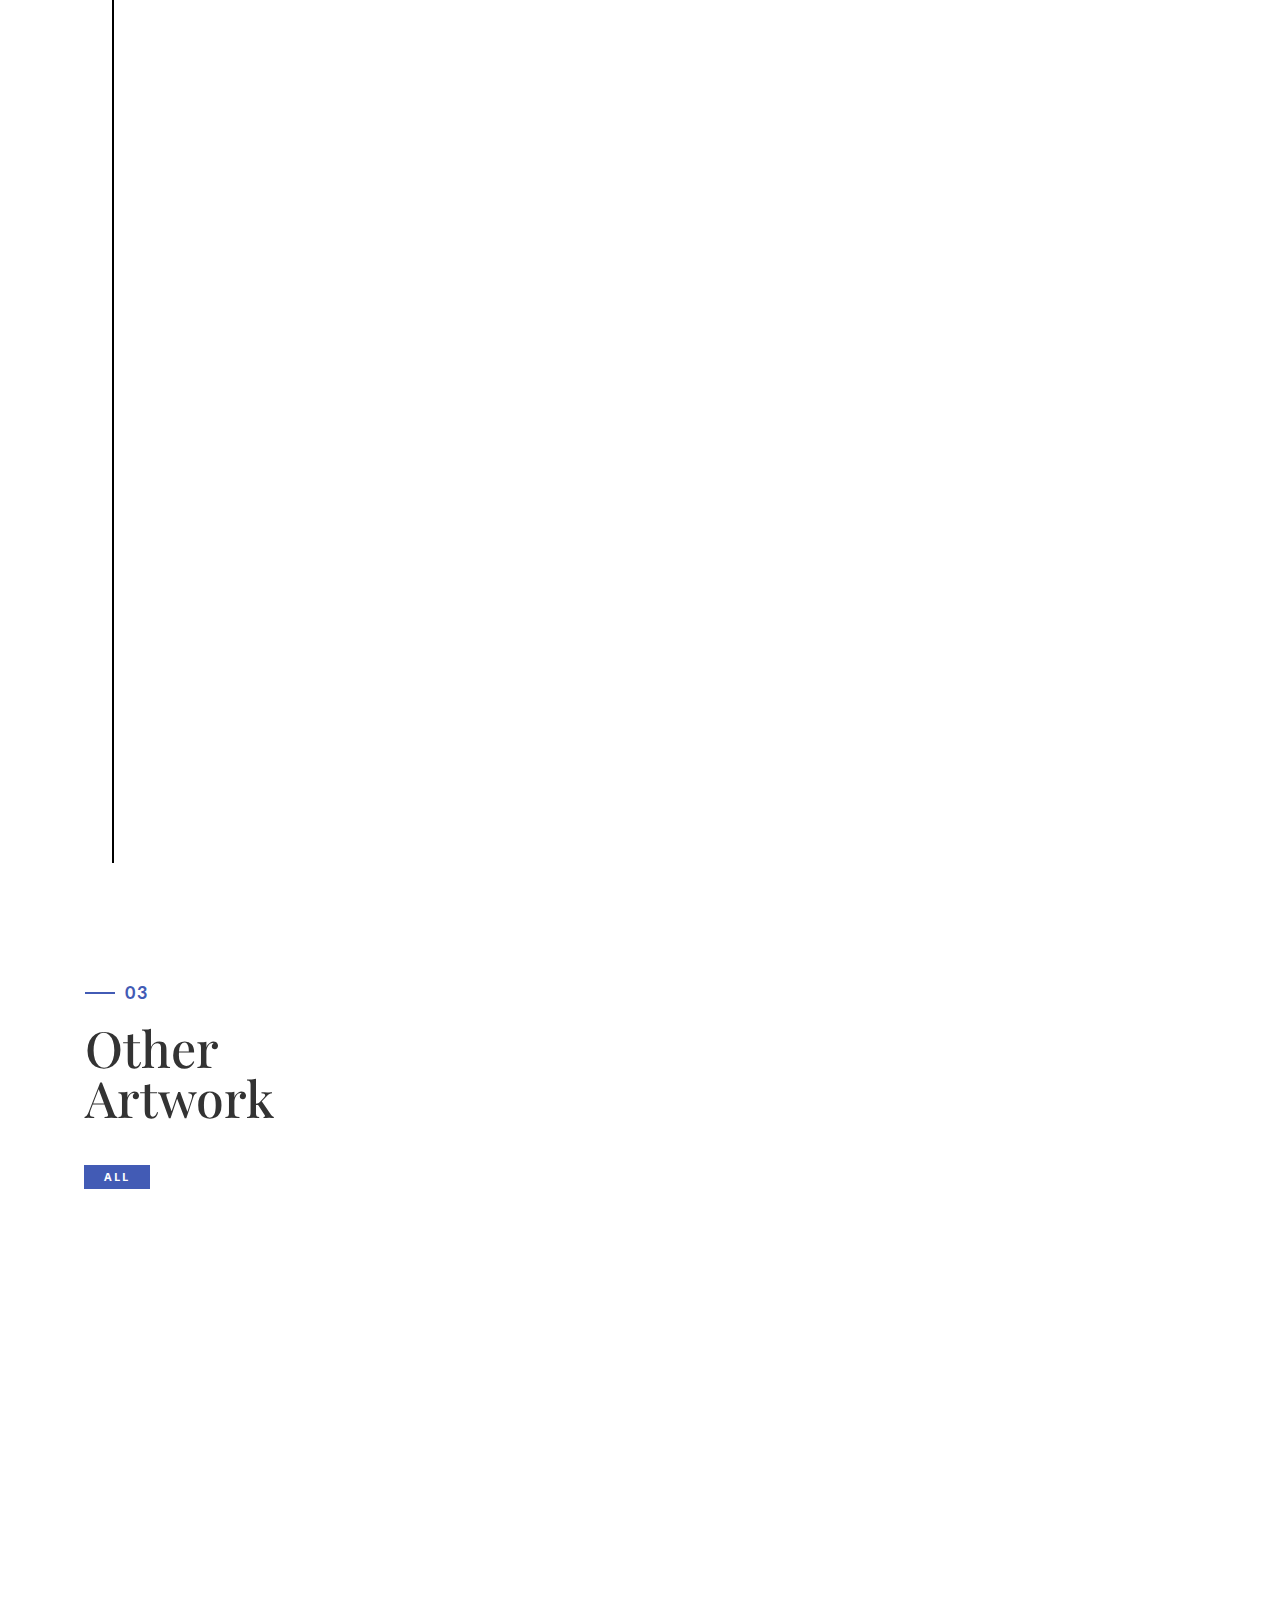
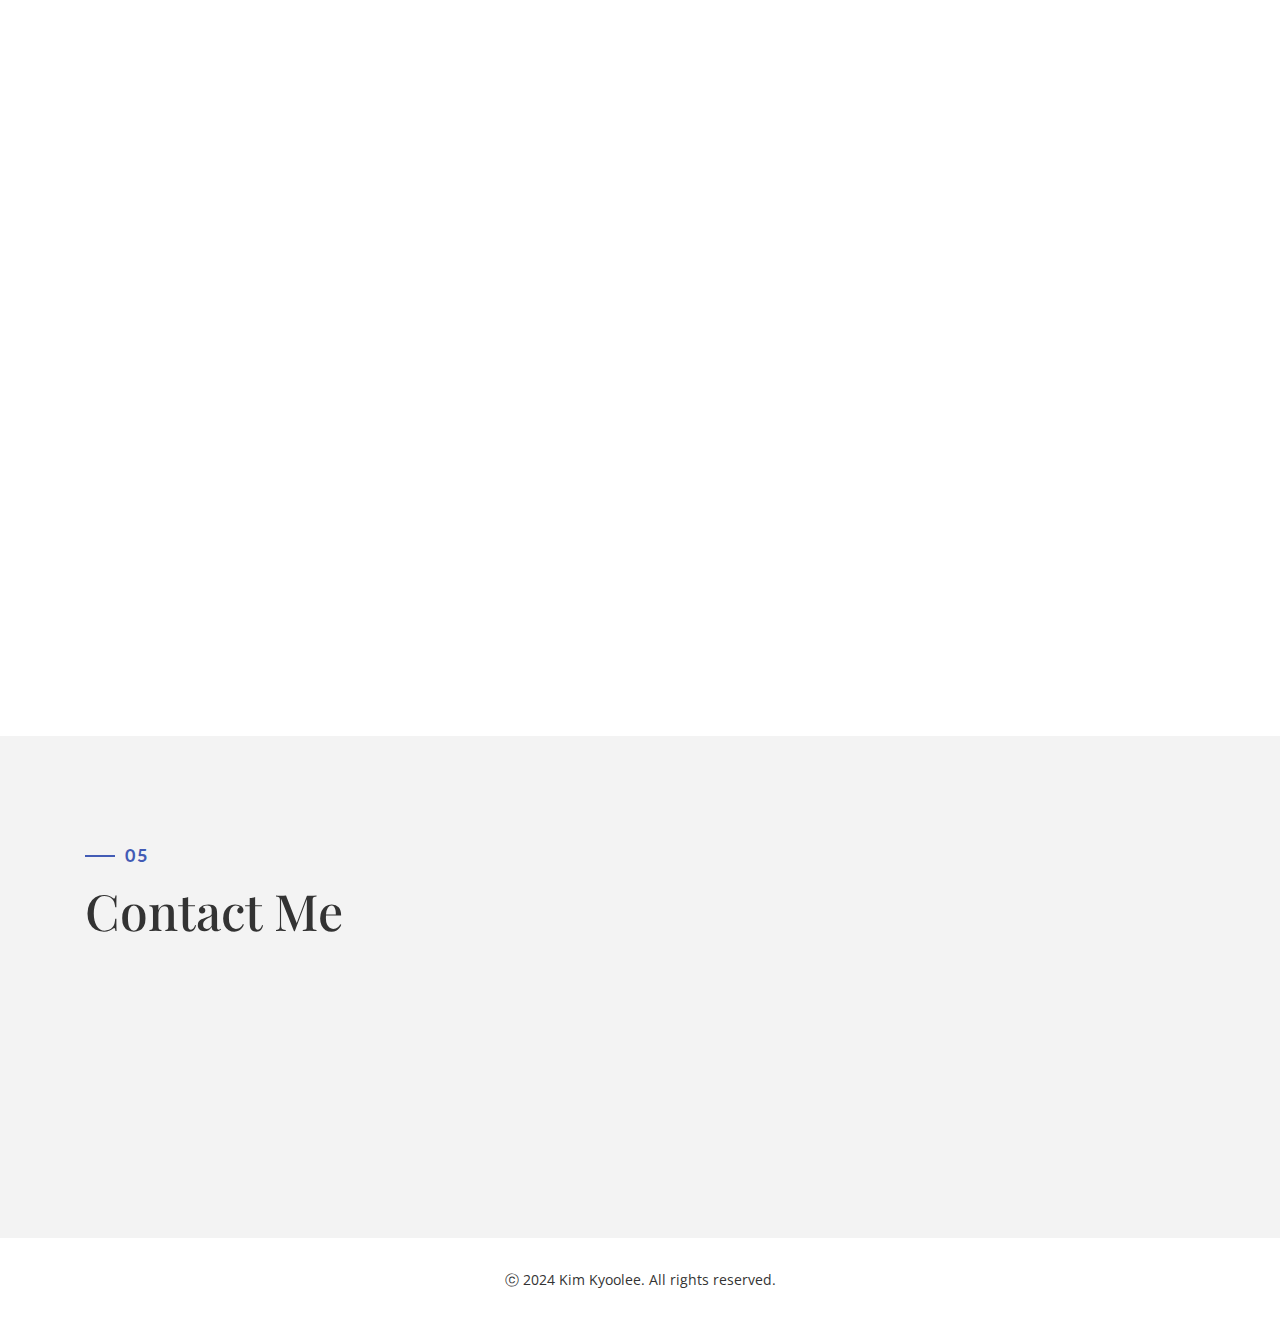
==== commit f2a90048: "Add files via upload" ====
--- a/index.html
+++ b/index.html
@@ -280,7 +280,7 @@
     <!-- ./experience -->	
 
         <!-- projects -->
-        <div class="section" id="projects">
+        <div class="section" id="other">
             <div class="container">
                 <div class="col-md-12">
                     <h4>03</h4>
@@ -296,15 +296,15 @@
                                 <nav class="categories">
                                     <ul class="portfolio_filter">
                                         <li><a href="" class="active" data-filter="*">All</a></li>
-                                        <li><a href="" data-filter=".brand1">Brand1</a></li>
-                                        <li><a href="" data-filter=".brand2">Brand2</a></li>
+                                        <!-- <li><a href="" data-filter=".brand1">Brand1</a></li>
+                                        <li><a href="" data-filter=".brand2">Brand2</a></li> -->
                                     </ul>
                                 </nav>
                             </div>
                             <!-- portfolio_filter -->
                             
                             <!-- portfolio_container -->
-                            <div class="no-padding portfolio_container clearfix" data-aos="fade-up">
+                            <div class="no-padding other_container clearfix" data-aos="fade-up">
                                 <!-- single work -->
                                 <div class="col-md-12 brand1">
                                     <div class="col-md-4 col-sm-6">
@@ -319,13 +319,10 @@
                                                 <div class="portfolio-border clearfix">
                                                     <div class="item_info">
                                                         <h3>다원학</h3>
-                                                        <span class="item_01">아시아 프리미엄 티 브랜드</span>
+                                                        <!-- <span class="item_01">아시아 프리미엄 티 브랜드</span> -->
                                                         <p>차 특유의 정적인 이미지를 트랜디하게 재구성한 차 브랜드입니다.</p>
                                                         <div class="project_btn_box">
-                                                            <a href="#" target="_blank" class="project_btn">Web Site</a>
-                                                        <a href="./guide/bibx_guide/guide.html" target="_blank" class="project_btn">BI&amp;BX Guide</a>
-                                                        <a href="./guide/web_guide/guide.html" target="_blank" class="project_btn">Web Guide</a>
-                                                        <a href="./e-book/brand1/samples/basic/index.html" target="_blank" class="project_btn">E-Book</a>
+                                                            <a href="#" target="_blank" class="project_btn">click</a>
                                                         </div>
                                                     </div>
                                                 </div>
@@ -334,6 +331,33 @@
                                     </div>                          
                                 </div>
                                 <!-- end single work -->
+
+                                                                <!-- single work -->
+                                                                <div class="col-md-12 brand1">
+                                                                    <div class="col-md-4 col-sm-6">
+                                                                        <div class="portfolio_item"> <img src="./img/brand01_hover.jpg" alt="image" class="img-responsive" />
+                                                                            
+                                                                        </div>
+                                                                    </div>
+                                    
+                                                                    <div class="col-md-8 col-sm-6">
+                                                                        <div class="portfolio_item"> 
+                                                                            <div class="portfolio_item">
+                                                                                <div class="portfolio-border clearfix">
+                                                                                    <div class="item_info">
+                                                                                        <h3>다원학</h3>
+                                                                                        <!-- <span class="item_01">아시아 프리미엄 티 브랜드</span> -->
+                                                                                        <p>차 특유의 정적인 이미지를 트랜디하게 재구성한 차 브랜드입니다.</p>
+                                                                                        <div class="project_btn_box">
+                                                                                            <a href="#" target="_blank" class="project_btn">click</a>
+                                                                                        </div>
+                                                                                    </div>
+                                                                                </div>
+                                                                            </div>
+                                                                        </div>
+                                                                    </div>                          
+                                                                </div>
+                                                                <!-- end single work -->
                                 
                                 <!-- single work -->
                                 <div class="col-md-12 brand2">
@@ -350,13 +374,10 @@
                                                 <div class="portfolio-border clearfix">
                                                     <div class="item_info">
                                                         <h3>Brand2</h3>
-                                                        <span class="item_02">부산 디저트 페스티벌</span>
+                                                        <!-- <span class="item_02">부산 디저트 페스티벌</span> -->
                                                         <p>부산시의 다채로운 디저트를 홍보하기 위한 축제입니다.</p>
                                                         <div class="project_btn_box">
-                                                            <a href="#" target="_blank" class="project_btn">Web Site</a>
-                                                        <a href="#" target="_blank" class="project_btn">BI&amp;BX Guide</a>
-                                                        <a href="#" target="_blank" class="project_btn">Web Guide</a>
-                                                        <a href="#" target="_blank" class="project_btn">E-Book</a>
+                                                            <a href="#" target="_blank" class="project_btn">click</a>
                                                         </div>
                                                     </div>
                                                 </div>
@@ -387,6 +408,11 @@
                 <div class="h-50"></div>
             </div>
             <div class="col-md-4" data-aos="fade-up">
+                <!-- <i class="ion-android-home"></i> -->
+                <h3>김규리</h3>
+                <p>부산광역시 중구 대청로</p>
+            </div>
+            <div class="col-md-4" data-aos="fade-up">
                 <i class="ion-android-phone-portrait"></i>
                 <h3>Phone Number</h3>
                 <p>+20 5555 569 42</p>
@@ -396,11 +422,7 @@
                 <h3>Email</h3>
                 <p>mail@info.me </p>
             </div>
-            <div class="col-md-4" data-aos="fade-up">
-                <!-- <i class="ion-android-home"></i> -->
-                <h3>김규리</h3>
-                <p>부산광역시 중구 대청로</p>
-            </div>
+
         </div>
     </div>
     <!-- ./contact -->
--- a/css/style.css
+++ b/css/style.css
@@ -236,7 +236,7 @@
     display: inline-block;
     padding-left: 0;
     list-style: none;
-    padding: 20px;
+    padding: 11px;
     margin-bottom: 0;
     -webkit-transition: all .5s;
     transition: all .5s;
@@ -287,7 +287,7 @@
 #home {
     background: url(../img/banner.jpg);
     /* background-size: cover; */
-    height: 83vh;
+    height: 95vh;
 }
 
 .table-cell {
@@ -525,6 +525,14 @@
     /* padding-top:5px; */
 }
 
+
+/* other */
+.other_container .col-md-12{
+    display: flex;
+    flex-direction: column;
+    padding-left:0;
+	padding-right:0;
+}
 
 /* experience section
 ==================================================*/
@@ -692,9 +700,6 @@
     font-size: 50px;
 }
 
-.col-md-4 img{
-    width: 19vw;
-}
 /* footer
 ==================================================*/
 
@@ -747,7 +752,7 @@
 
 @media (max-width: 425px) {
     nav ul{
-        padding: 20px 0;
+        padding: 5px 0;
     }
     nav li {
         margin: 6px;
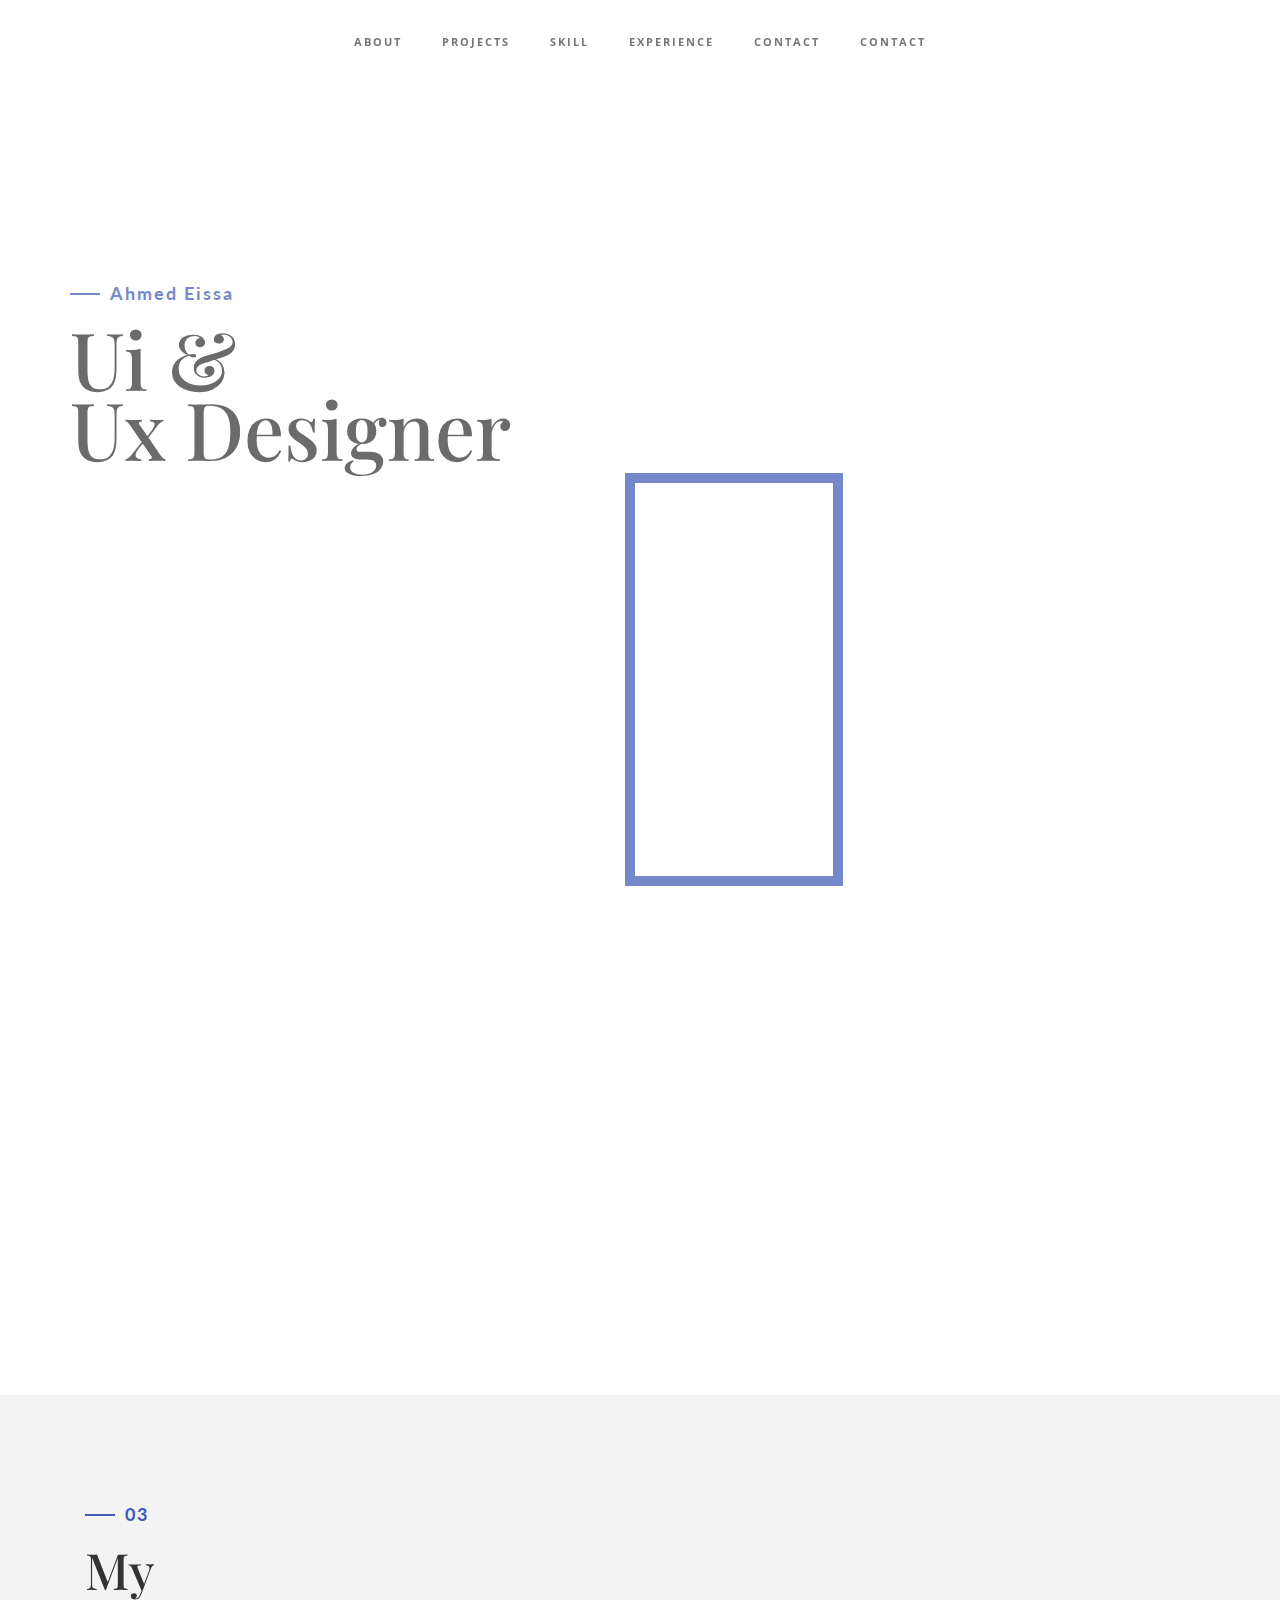
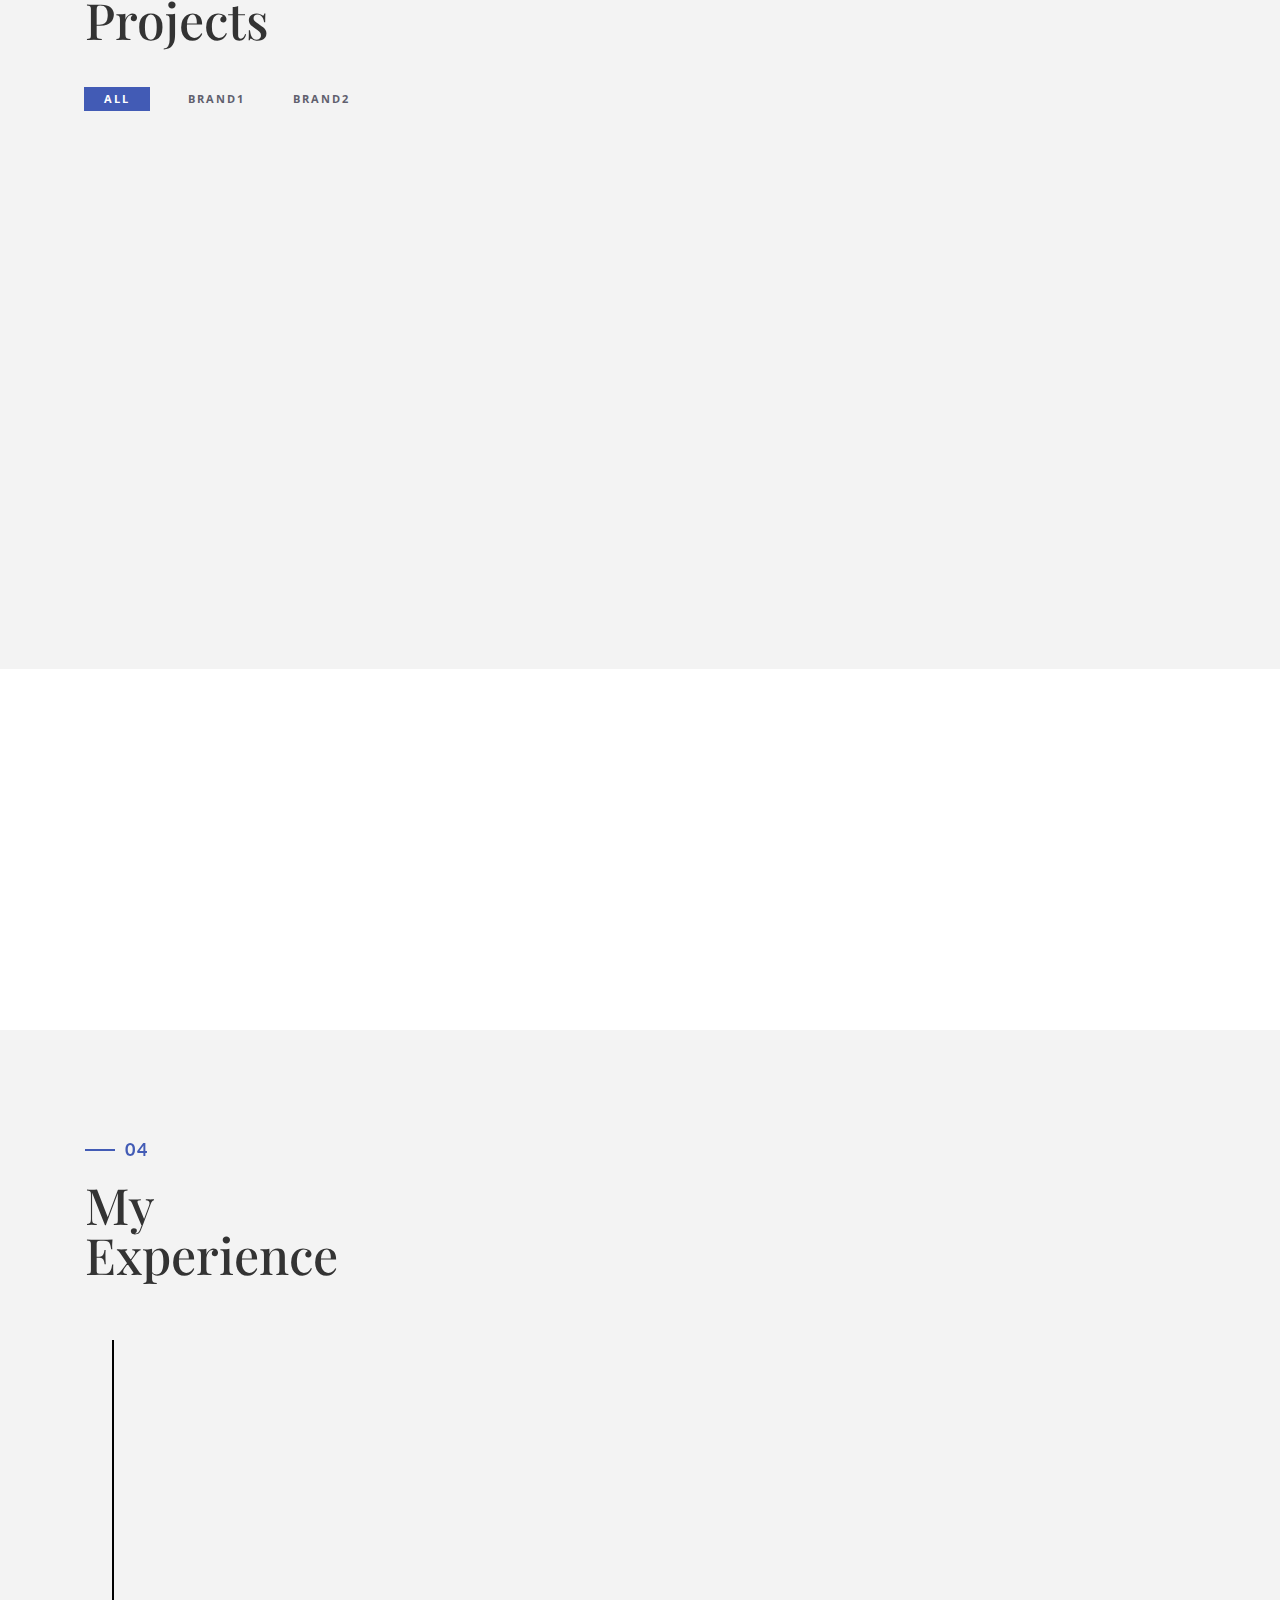
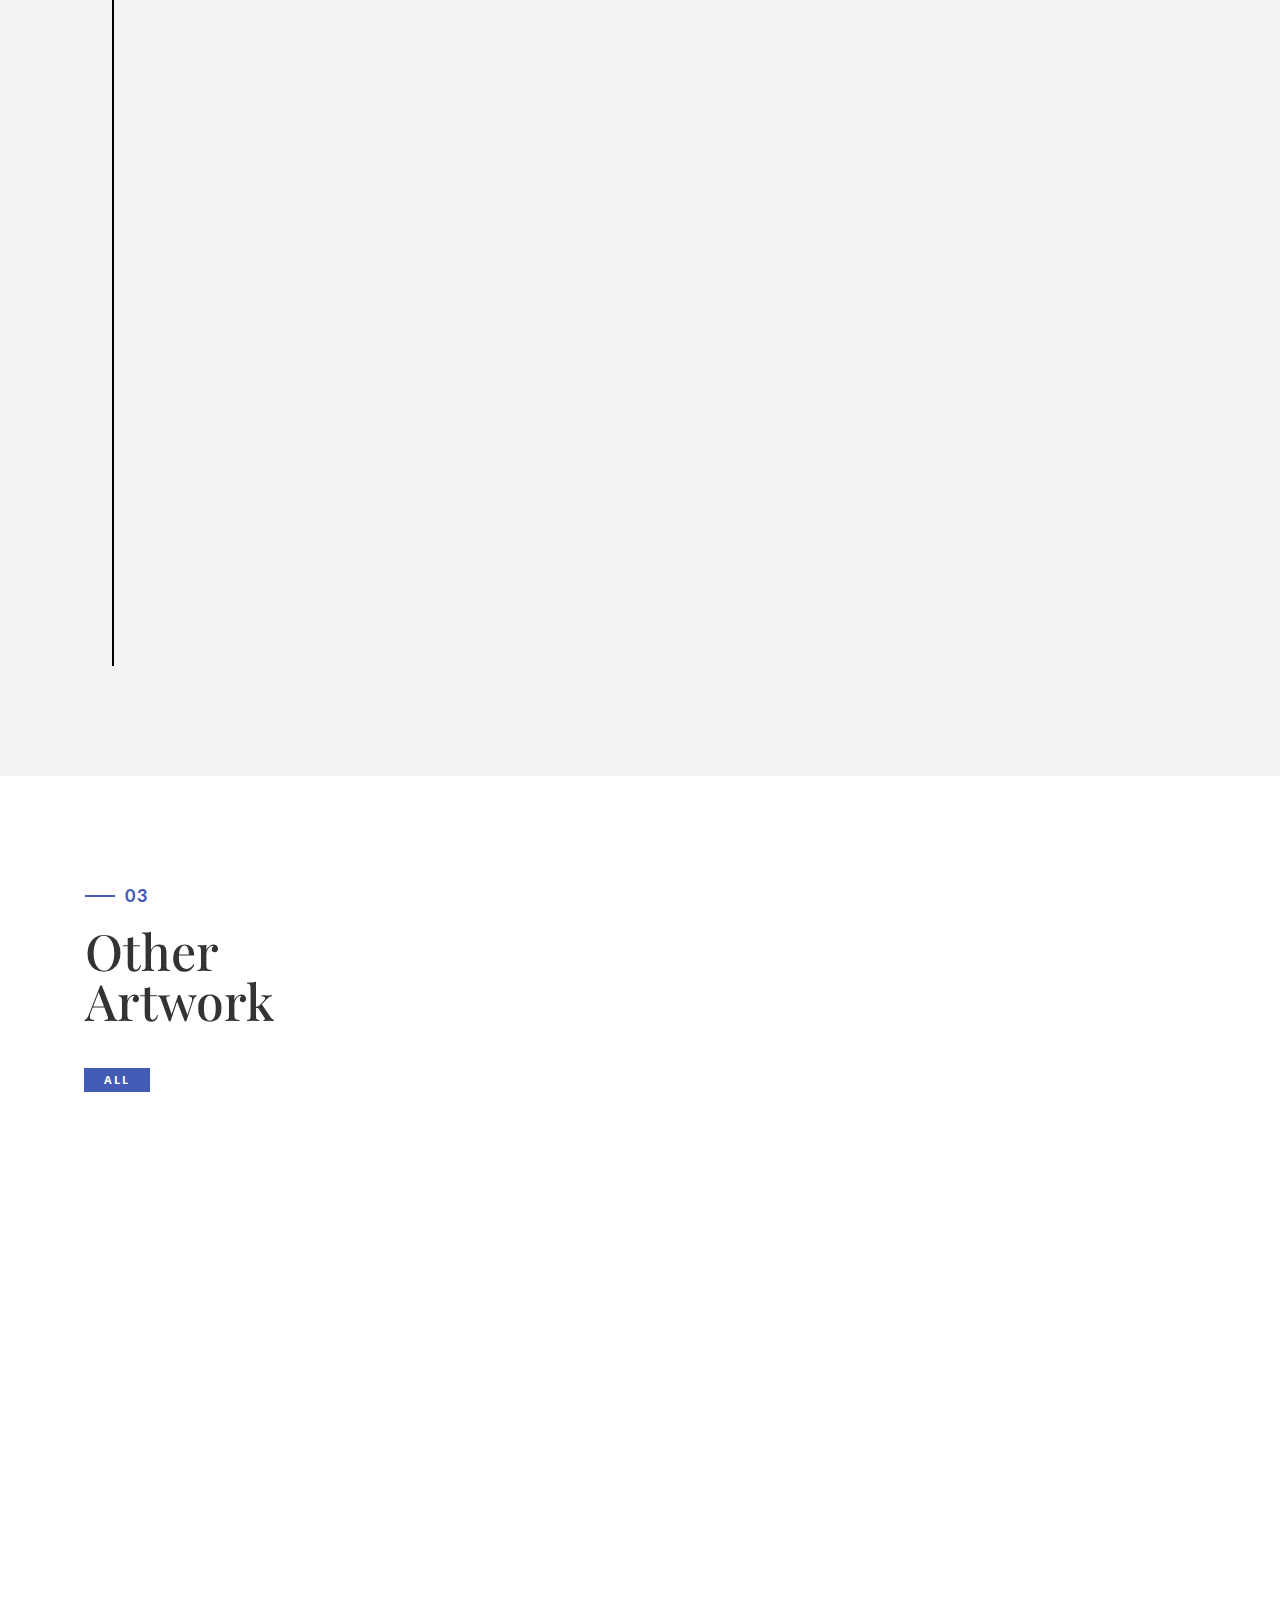
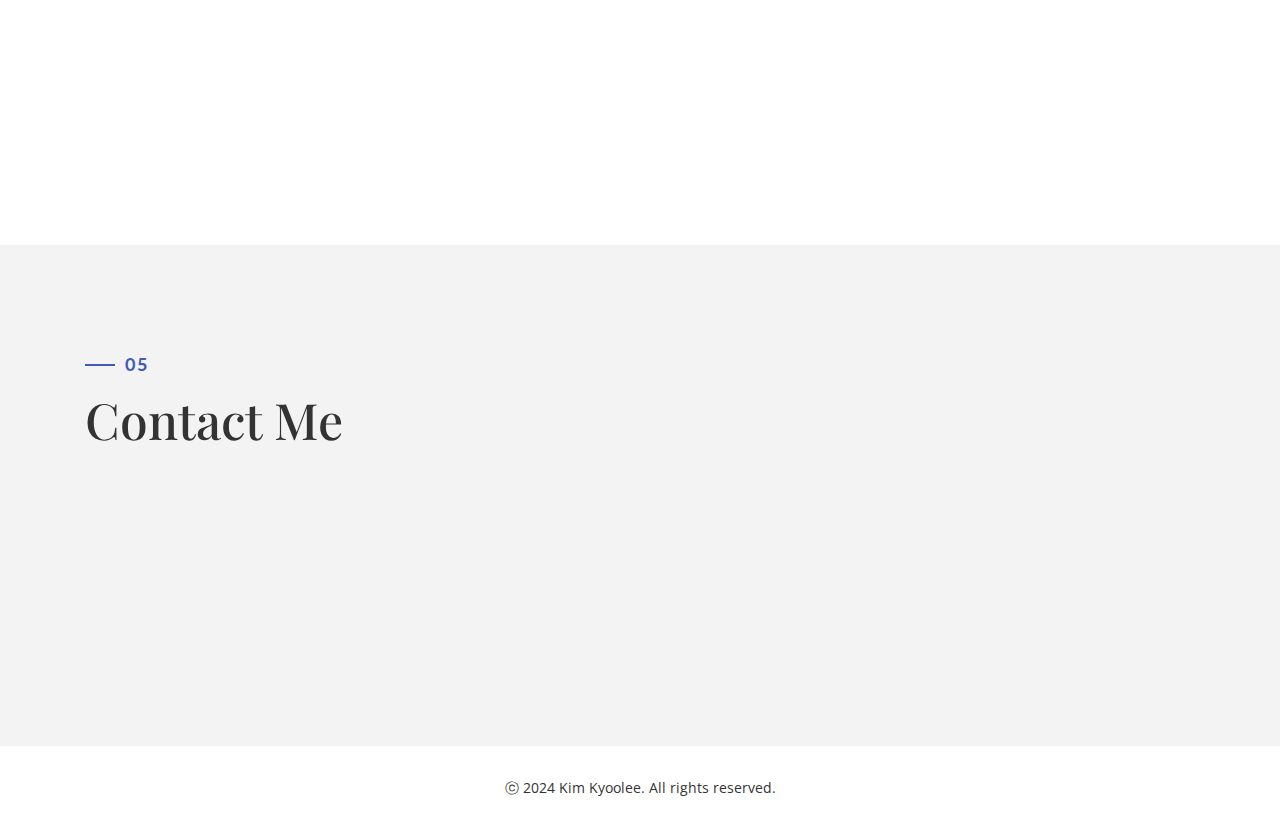
==== commit a7f3bed1: "Add files via upload" ====
--- a/index.html
+++ b/index.html
@@ -76,8 +76,10 @@
             </div>
             <div class="col-md-6 about-img-div">
                 <div class="about-border" data-aos="fade-up" data-aos-delay=".5"></div>
-                <img src="./img/Untitled-1.jpg" width="400" class="img-responsive" alt="" align="right" data-aos="fade-right" data-aos-delay="0" />
-                <img src="./img/Untitled-1.jpg" width="400" class="img-responsive" alt="" align="right" data-aos="fade-right" data-aos-delay="0" />
+                <img src="./img/profile01.jpg" width="400" class="img-responsive" alt="" align="left" data-aos="fade-right" data-aos-delay="0" />
+                <img src="./img/profile02.jpg" width="400" class="img-responsive" alt="" align="right" data-aos="fade-right" data-aos-delay="0" />
+                
+                
             </div>
         </div>
     </div>
@@ -199,28 +201,18 @@
                 </div>
             </div>
             <div class="col-md-3" data-aos="fade-up">
-                <div class="chart" data-percent="95" data-aos="fade-up" data-aos-duration="1000">
-                    <span class="title"><b>95%</b> <br> Illustrator</span>
+                <div class="chart" data-percent="90" data-aos="fade-up" data-aos-duration="1000">
+                    <span class="title"><b>90%</b> <br> Illustrator</span>
                 </div>
             </div>
             <div class="col-md-3" data-aos="fade-up">
-                <div class="chart" data-percent="95" data-aos="fade-up" data-aos-duration="1000">
-                    <span class="title"><b>90%</b> <br> InDesign</span>
+                <div class="chart" data-percent="85" data-aos="fade-up" data-aos-duration="1000">
+                    <span class="title"><b>85%</b> <br> PremirePro </span>
                 </div>
             </div>
             <div class="col-md-3" data-aos="fade-up">
-                <div class="chart" data-percent="95" data-aos="fade-up" data-aos-duration="1000">
-                    <span class="title"><b>80%</b> <br> PremirePro</span>
-                </div>
-            </div>
-            <div class="col-md-3" data-aos="fade-up">
-                <div class="chart" data-percent="95" data-aos="fade-up" data-aos-duration="1000">
-                    <span class="title"><b>95%</b> <br> HTML5</span>
-                </div>
-            </div>
-            <div class="col-md-3" data-aos="fade-up">
-                <div class="chart" data-percent="95" data-aos="fade-up" data-aos-duration="1000">
-                    <span class="title"><b>87%</b> <br> CSS3</span>
+                <div class="chart" data-percent="90" data-aos="fade-up" data-aos-duration="1000">
+                    <span class="title"><b>90%</b> <br> HTML5 / CSS3</span>
                 </div>
             </div>
         </div>
@@ -282,7 +274,7 @@
         <!-- projects -->
         <div class="section" id="other">
             <div class="container">
-                <div class="col-md-12">
+                <div class="col-md-12" id="other_inner">
                     <h4>03</h4>
                     <h1 class="size-50">Other <br /> Artwork</h1> 
                 </div>
@@ -409,8 +401,7 @@
             </div>
             <div class="col-md-4" data-aos="fade-up">
                 <!-- <i class="ion-android-home"></i> -->
-                <h3>김규리</h3>
-                <p>부산광역시 중구 대청로</p>
+               
             </div>
             <div class="col-md-4" data-aos="fade-up">
                 <i class="ion-android-phone-portrait"></i>
--- a/css/style.css
+++ b/css/style.css
@@ -244,7 +244,7 @@
 
 nav li {
     display: inline-block;
-    margin: 10px;
+    margin: 18px;
 }
 
 nav li a {
@@ -287,7 +287,7 @@
 #home {
     background: url(../img/banner.jpg);
     /* background-size: cover; */
-    height: 95vh;
+    /* height: 95vh; */
 }
 
 .table-cell {
@@ -297,7 +297,7 @@
 
 .disply-table {
     display: table;
-    height: 100vh;
+    height: 83vh;
 }
 
 
@@ -306,6 +306,7 @@
 
 #about {
     padding: 100px 0;
+    position: relative;
 }
 
 .about-img-div img {
@@ -316,9 +317,9 @@
     position: absolute;
     border: 10px solid #425BB5;
     width: 218px;
-    height: 485px;
-    top: 40px;
-    left: 25px;
+    height: 413px;
+    bottom: -38px;
+    left: -15px;
     z-index: -3
 }
 
@@ -526,7 +527,8 @@
 }
 
 
-/* other */
+/* other
+==================================================*/
 .other_container .col-md-12{
     display: flex;
     flex-direction: column;
@@ -534,11 +536,16 @@
 	padding-right:0;
 }
 
+#other_inner{
+    padding-top: 100px;
+}
+
 /* experience section
 ==================================================*/
 
 #experience {
     padding: 100px 0;
+    background: #f3f3f3;
 }
 
 .experience-row {
@@ -722,6 +729,16 @@
 	.project_btn{
 		margin:2px;
 	}
+
+    .about-border {
+        position: absolute;
+        border: 10px solid #425BB5;
+        width: 218px;
+        height: 413px;
+        top: 76px;
+        left: 0px;
+        z-index: -3
+    }
 }
 
 @media (max-width: 768px) {
@@ -743,6 +760,7 @@
     }
     .about-border {
         width: 265px;
+        
     }
     .portfolio .categories-grid .categories ul li {
         list-style: none;
